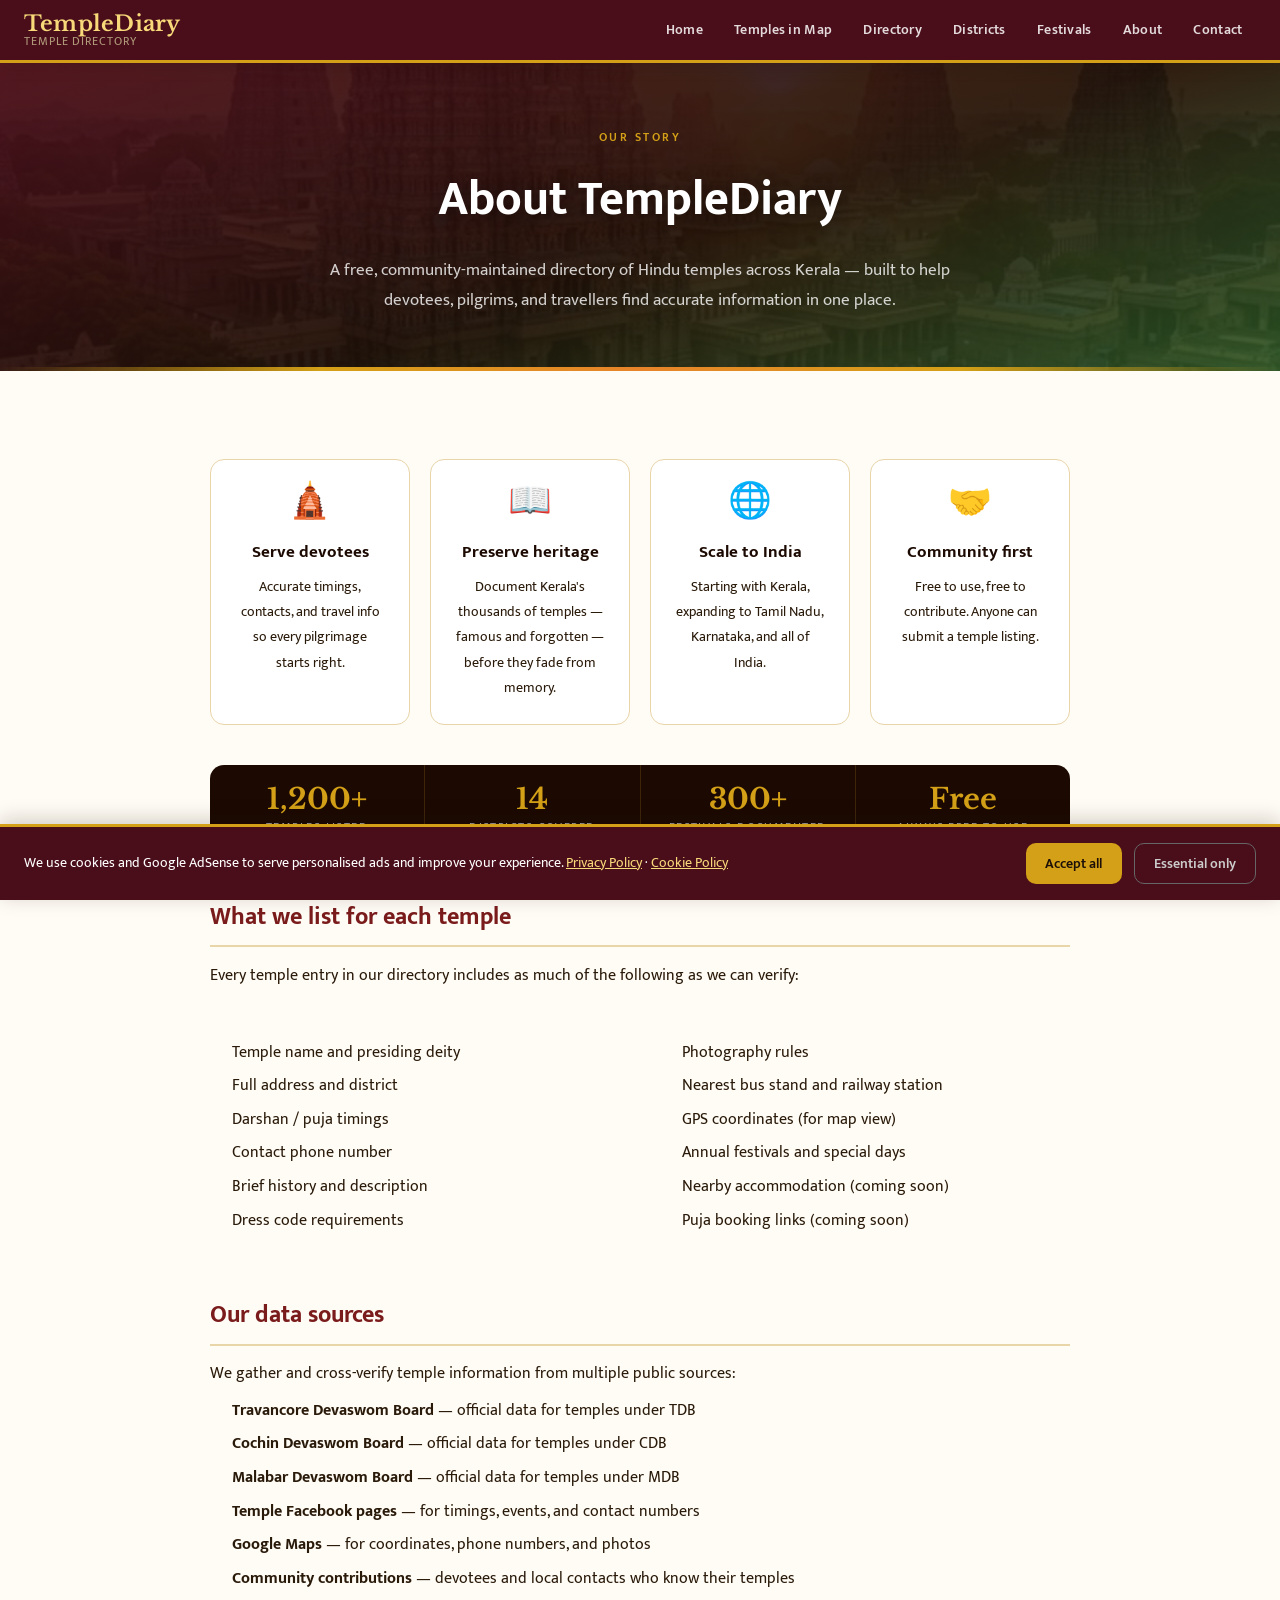
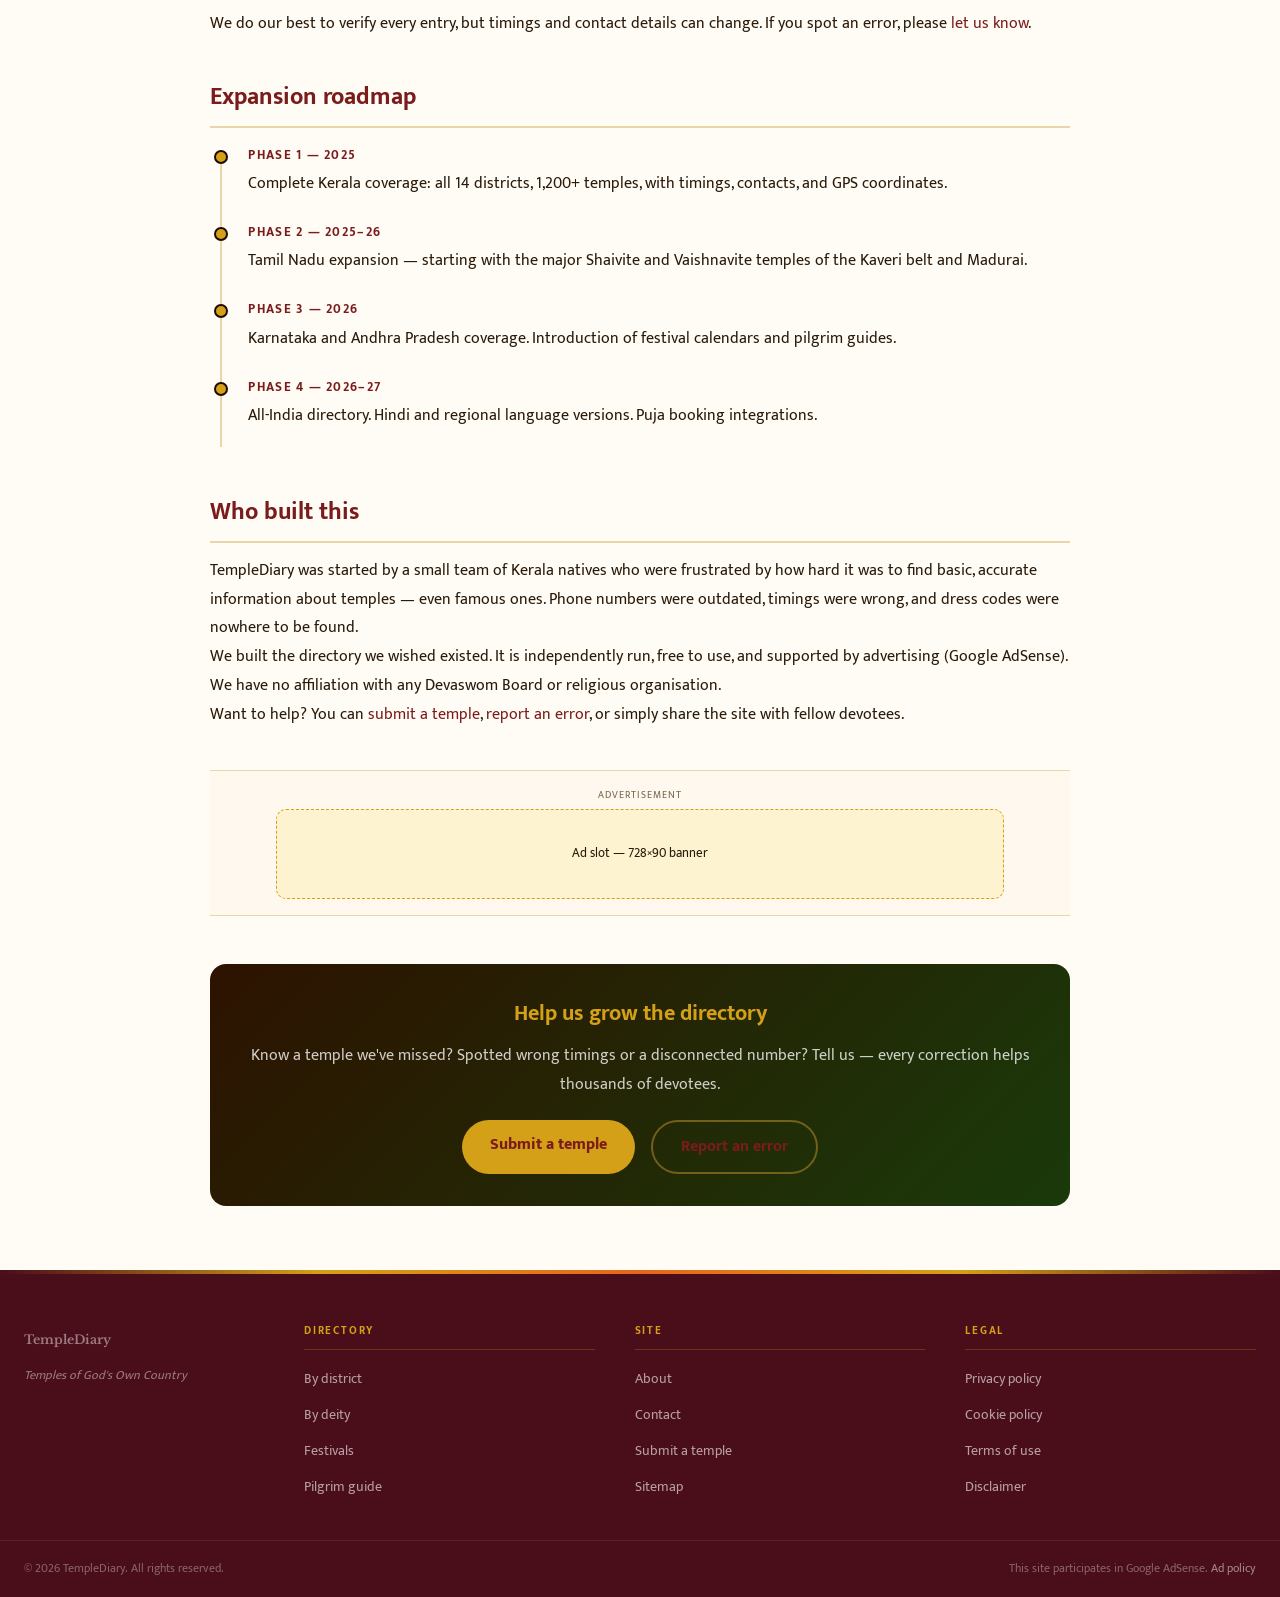
==== about.html @ cbe69636 "v6 added festivals page and ad" ====
<!DOCTYPE html>
<html lang="en">
<head>
  <meta charset="UTF-8" />
  <meta name="viewport" content="width=device-width, initial-scale=1.0" />
  <title>About TempleDiary — Kerala's Temple Directory</title>
  <meta name="description" content="Learn about TempleDiary — a free, community-built directory of Hindu temples across Kerala, India. Our mission, data sources, team and expansion plans." />
  <meta name="robots" content="index, follow" />
  <link rel="canonical" href="https://www.templediary.in/about.html" />

  <meta property="og:title" content="About TempleDiary" />
  <meta property="og:description" content="Free, community-built directory of Hindu temples across Kerala. Learn about our mission and data sources." />
  <meta property="og:url" content="https://www.templediary.in/about.html" />
  <meta property="og:type" content="website" />

  <link rel="icon" type="image/svg+xml" href="favicon.svg" />
  <link rel="stylesheet" href="style.css" />

  <style>
    /* ── About-page specific styles ── */
    .about-hero {
      background:
        linear-gradient(160deg, rgba(74,13,26,0.93) 0%, rgba(28,16,8,0.90) 55%, rgba(45,90,39,0.86) 100%),
        url('hero-bg.jpg') center / cover no-repeat;
      padding: 4rem 1.5rem 3.5rem;
      text-align: center;
      position: relative;
      overflow: hidden;
    }
    .about-hero::after {
      content: '';
      position: absolute; bottom: 0; left: 0; right: 0; height: 4px;
      background: linear-gradient(90deg, transparent, var(--gold, #C8932A), #e8832a, var(--gold, #C8932A), transparent);
    }
    .about-hero-inner { max-width: 680px; margin: 0 auto; position: relative; }
    .about-hero .hero-eyebrow { font-size: 0.78rem; letter-spacing: 0.2em; text-transform: uppercase; color: var(--gold, #C8932A); margin-bottom: 0.75rem; font-weight: 600; }
    .about-hero h1 { color: #fff; font-size: clamp(2rem, 4vw, 3rem); margin-bottom: 1rem; text-shadow: 0 2px 20px rgba(0,0,0,0.4); }
    .about-hero p { color: rgba(255,255,255,0.80); font-size: 1.05rem; line-height: 1.75; }

    .about-body { max-width: 900px; margin: 0 auto; padding: 3rem 1.25rem 4rem; }

    /* Mission strip */
    .mission-strip {
      display: grid;
      grid-template-columns: repeat(auto-fit, minmax(200px, 1fr));
      gap: 1.25rem;
      margin: 2.5rem 0;
    }
    .mission-card {
      background: #fff;
      border: 1px solid var(--border, rgba(100,60,20,0.18));
      border-radius: 14px;
      padding: 1.5rem;
      text-align: center;
    }
    .mission-card .mc-icon { font-size: 2.2rem; display: block; margin-bottom: 0.75rem; line-height: 1; }
    .mission-card h3 { font-size: 1rem; color: var(--deep, #1C0A02); margin-bottom: 0.4rem; }
    .mission-card p { font-size: 0.88rem; color: var(--text-muted, #6B5040); margin: 0; }

    /* Two-col layout */
    .about-cols { display: grid; grid-template-columns: 1fr 1fr; gap: 2.5rem; margin: 2.5rem 0; }
    @media (max-width: 640px) { .about-cols { grid-template-columns: 1fr; } .mission-strip { grid-template-columns: 1fr 1fr; } }

    /* Section heading style */
    .about-body h2 {
      font-size: 1.5rem;
      color: var(--maroon, #7B1C1C);
      margin: 2.5rem 0 0.9rem;
      padding-bottom: 0.5rem;
      border-bottom: 2px solid var(--border, rgba(100,60,20,0.15));
    }
    .about-body h3 { font-size: 1.05rem; margin: 1.25rem 0 0.4rem; }
    .about-body p, .about-body li { color: var(--text, #2A1A0A); line-height: 1.8; }
    .about-body ul { padding-left: 1.4rem; margin: 0.5rem 0 1rem; }
    .about-body ul li { margin-bottom: 0.3rem; }
    .about-body a { color: var(--maroon, #7B1C1C); }

    /* Stats bar */
    .about-stats {
      display: flex;
      flex-wrap: wrap;
      gap: 0;
      background: var(--deep, #1C0A02);
      border-radius: 14px;
      overflow: hidden;
      margin: 2rem 0;
    }
    .about-stat {
      flex: 1;
      min-width: 130px;
      padding: 1.25rem 1rem;
      text-align: center;
      border-right: 1px solid rgba(200,147,42,0.2);
    }
    .about-stat:last-child { border-right: none; }
    .about-stat strong { display: block; font-size: 1.8rem; color: var(--gold, #C8932A); font-family: var(--font-display, Georgia,serif); line-height: 1; }
    .about-stat span { font-size: 0.75rem; color: #aaa; text-transform: uppercase; letter-spacing: 0.12em; margin-top: 4px; display: block; }

    /* Timeline */
    .timeline { list-style: none; padding: 0; margin: 1rem 0 0; position: relative; }
    .timeline::before { content: ''; position: absolute; left: 10px; top: 6px; bottom: 6px; width: 2px; background: var(--border, rgba(100,60,20,0.18)); }
    .timeline li { padding: 0 0 1.4rem 2.4rem; position: relative; }
    .timeline li::before { content: ''; position: absolute; left: 4px; top: 6px; width: 14px; height: 14px; border-radius: 50%; background: var(--gold, #C8932A); border: 2px solid var(--deep, #1C0A02); }
    .timeline-year { font-weight: 700; font-size: 0.8rem; color: var(--maroon, #7B1C1C); text-transform: uppercase; letter-spacing: 0.1em; display: block; margin-bottom: 3px; }

    /* CTA box */
    .about-cta {
      background: linear-gradient(135deg, #2d1200 0%, #1a3a0a 100%);
      border-radius: 16px;
      padding: 2rem 2.5rem;
      text-align: center;
      margin: 3rem 0 0;
    }
    .about-cta h2 { color: var(--gold, #C8932A); border: none; margin: 0 0 0.6rem; padding: 0; font-size: 1.4rem; }
    .about-cta p { color: rgba(255,255,255,0.78); margin-bottom: 1.25rem; }
    .about-cta-btns { display: flex; gap: 1rem; justify-content: center; flex-wrap: wrap; }
    .btn-primary {
      display: inline-block; padding: 12px 28px; background: var(--gold, #C8932A);
      color: #1C0A02; border-radius: 999px; font-weight: 800; text-decoration: none;
      transition: background 0.18s, transform 0.18s;
    }
    .btn-primary:hover { background: #E8B84B; color: #1C0A02; transform: translateY(-2px); }
    .btn-outline {
      display: inline-block; padding: 12px 28px; border: 2px solid rgba(200,147,42,0.5);
      color: var(--gold, #C8932A); border-radius: 999px; font-weight: 700; text-decoration: none;
      transition: border-color 0.18s, color 0.18s;
    }
    .btn-outline:hover { border-color: var(--gold, #C8932A); color: #E8B84B; }
  </style>
</head>
<body>

  <!-- ═══ COOKIE CONSENT ═══ -->
  <div id="cookie-banner" role="dialog" aria-label="Cookie consent" aria-live="polite">
    <p>We use cookies and Google AdSense to serve personalised ads and improve your experience.
      <a href="privacy.html">Privacy Policy</a> · <a href="privacy.html#cookies">Cookie Policy</a>
    </p>
    <div class="cookie-actions">
      <button onclick="acceptCookies()" class="btn-accept">Accept all</button>
      <button onclick="declineCookies()" class="btn-decline">Essential only</button>
    </div>
  </div>

  <!-- ═══ HEADER ═══ -->
  <header>
    <nav class="nav-inner" aria-label="Main navigation">
      <a href="index.html" class="logo" aria-label="TempleDiary home">
        <span class="logo-main">TempleDiary</span>
        <span class="logo-sub">Temple Directory</span>
      </a>
      <button class="nav-toggle" id="nav-toggle" aria-controls="nav-menu" aria-expanded="false" aria-label="Open menu">
        <span></span><span></span><span></span>
      </button>
      <ul class="nav-links" id="nav-menu" role="list">
        <li><a href="index.html">Home</a></li>
        <li><a href="map.html">Temples in Map</a></li>
        <li><a href="/#directory">Directory</a></li>
        <li><a href="districts.html">Districts</a></li>
        <li><a href="festivals.html">Festivals</a></li>
        <li><a href="about.html" aria-current="page">About</a></li>
        <li><a href="contact.html">Contact</a></li>
      </ul>
    </nav>
  </header>

  <!-- ═══ HERO ═══ -->
  <section class="about-hero" aria-labelledby="about-heading">
    <div class="about-hero-inner">
      <p class="hero-eyebrow">Our Story</p>
      <h1 id="about-heading">About TempleDiary</h1>
      <p>A free, community-maintained directory of Hindu temples across Kerala — built to help devotees, pilgrims, and travellers find accurate information in one place.</p>
    </div>
  </section>

  <!-- ═══ MAIN CONTENT ═══ -->
  <main class="about-body">

    <!-- Mission cards -->
    <div class="mission-strip" aria-label="Our core values">
      <div class="mission-card">
        <span class="mc-icon" aria-hidden="true">🛕</span>
        <h3>Serve devotees</h3>
        <p>Accurate timings, contacts, and travel info so every pilgrimage starts right.</p>
      </div>
      <div class="mission-card">
        <span class="mc-icon" aria-hidden="true">📖</span>
        <h3>Preserve heritage</h3>
        <p>Document Kerala's thousands of temples — famous and forgotten — before they fade from memory.</p>
      </div>
      <div class="mission-card">
        <span class="mc-icon" aria-hidden="true">🌐</span>
        <h3>Scale to India</h3>
        <p>Starting with Kerala, expanding to Tamil Nadu, Karnataka, and all of India.</p>
      </div>
      <div class="mission-card">
        <span class="mc-icon" aria-hidden="true">🤝</span>
        <h3>Community first</h3>
        <p>Free to use, free to contribute. Anyone can submit a temple listing.</p>
      </div>
    </div>

    <!-- Stats -->
    <div class="about-stats" aria-label="Directory statistics">
      <div class="about-stat"><strong>1,200+</strong><span>Temples listed</span></div>
      <div class="about-stat"><strong>14</strong><span>Districts covered</span></div>
      <div class="about-stat"><strong>300+</strong><span>Festivals documented</span></div>
      <div class="about-stat"><strong>Free</strong><span>Always free to use</span></div>
    </div>

    <!-- What we list -->
    <h2>What we list for each temple</h2>
    <p>Every temple entry in our directory includes as much of the following as we can verify:</p>
    <div class="about-cols">
      <ul>
        <li>Temple name and presiding deity</li>
        <li>Full address and district</li>
        <li>Darshan / puja timings</li>
        <li>Contact phone number</li>
        <li>Brief history and description</li>
        <li>Dress code requirements</li>
      </ul>
      <ul>
        <li>Photography rules</li>
        <li>Nearest bus stand and railway station</li>
        <li>GPS coordinates (for map view)</li>
        <li>Annual festivals and special days</li>
        <li>Nearby accommodation (coming soon)</li>
        <li>Puja booking links (coming soon)</li>
      </ul>
    </div>

    <!-- Data sources -->
    <h2>Our data sources</h2>
    <p>We gather and cross-verify temple information from multiple public sources:</p>
    <ul>
      <li><strong>Travancore Devaswom Board</strong> — official data for temples under TDB</li>
      <li><strong>Cochin Devaswom Board</strong> — official data for temples under CDB</li>
      <li><strong>Malabar Devaswom Board</strong> — official data for temples under MDB</li>
      <li><strong>Temple Facebook pages</strong> — for timings, events, and contact numbers</li>
      <li><strong>Google Maps</strong> — for coordinates, phone numbers, and photos</li>
      <li><strong>Community contributions</strong> — devotees and local contacts who know their temples</li>
    </ul>
    <p>We do our best to verify every entry, but timings and contact details can change. If you spot an error, please <a href="contact.html">let us know</a>.</p>

    <!-- Expansion roadmap -->
    <h2>Expansion roadmap</h2>
    <ol class="timeline">
      <li>
        <span class="timeline-year">Phase 1 — 2025</span>
        Complete Kerala coverage: all 14 districts, 1,200+ temples, with timings, contacts, and GPS coordinates.
      </li>
      <li>
        <span class="timeline-year">Phase 2 — 2025–26</span>
        Tamil Nadu expansion — starting with the major Shaivite and Vaishnavite temples of the Kaveri belt and Madurai.
      </li>
      <li>
        <span class="timeline-year">Phase 3 — 2026</span>
        Karnataka and Andhra Pradesh coverage. Introduction of festival calendars and pilgrim guides.
      </li>
      <li>
        <span class="timeline-year">Phase 4 — 2026–27</span>
        All-India directory. Hindi and regional language versions. Puja booking integrations.
      </li>
    </ol>

    <!-- Who we are -->
    <h2>Who built this</h2>
    <p>TempleDiary was started by a small team of Kerala natives who were frustrated by how hard it was to find basic, accurate information about temples — even famous ones. Phone numbers were outdated, timings were wrong, and dress codes were nowhere to be found.</p>
    <p>We built the directory we wished existed. It is independently run, free to use, and supported by advertising (Google AdSense). We have no affiliation with any Devaswom Board or religious organisation.</p>
    <p>Want to help? You can <a href="submit.html">submit a temple</a>, <a href="contact.html">report an error</a>, or simply share the site with fellow devotees.</p>

    <!-- Ad slot -->
    <div class="ad-container ad-mid" aria-label="Advertisement" style="margin: 2.5rem 0;">
      <span class="ad-label">Advertisement</span>
      <div class="ad-placeholder"><p>Ad slot — 728×90 banner</p></div>
    </div>

    <!-- CTA -->
    <div class="about-cta">
      <h2>Help us grow the directory</h2>
      <p>Know a temple we've missed? Spotted wrong timings or a disconnected number? Tell us — every correction helps thousands of devotees.</p>
      <div class="about-cta-btns">
        <a href="submit.html" class="btn-primary">Submit a temple</a>
        <a href="contact.html" class="btn-outline">Report an error</a>
      </div>
    </div>

  </main>

  <!-- ═══ FOOTER ═══ -->
  <footer>
    <div class="container footer-inner">
      <div class="footer-brand">
        <p class="footer-logo">TempleDiary</p>
        <p class="footer-tagline">Temples of God's Own Country</p>
      </div>
      <nav class="footer-links" aria-label="Footer navigation">
        <div class="footer-col">
          <h3>Directory</h3>
          <ul role="list">
            <li><a href="districts.html">By district</a></li>
            <li><a href="deities.html">By deity</a></li>
            <li><a href="festivals.html">Festivals</a></li>
            <li><a href="pilgrim-guide.html">Pilgrim guide</a></li>
          </ul>
        </div>
        <div class="footer-col">
          <h3>Site</h3>
          <ul role="list">
            <li><a href="about.html">About</a></li>
            <li><a href="contact.html">Contact</a></li>
            <li><a href="submit.html">Submit a temple</a></li>
            <li><a href="sitemap.xml">Sitemap</a></li>
          </ul>
        </div>
        <div class="footer-col">
          <h3>Legal</h3>
          <ul role="list">
            <li><a href="privacy.html">Privacy policy</a></li>
            <li><a href="privacy.html#cookies">Cookie policy</a></li>
            <li><a href="terms.html">Terms of use</a></li>
            <li><a href="disclaimer.html">Disclaimer</a></li>
          </ul>
        </div>
      </nav>
    </div>
    <div class="footer-bottom">
      <p>&copy; <span id="year"></span> TempleDiary. All rights reserved.</p>
      <p>This site participates in Google AdSense. <a href="privacy.html#ads">Ad policy</a></p>
    </div>
  </footer>

  <script>
    // Footer year
    document.getElementById('year').textContent = new Date().getFullYear();

    // Mobile nav
    const toggle = document.getElementById('nav-toggle');
    const menu   = document.getElementById('nav-menu');
    if (toggle && menu) {
      toggle.addEventListener('click', () => {
        const expanded = toggle.getAttribute('aria-expanded') === 'true';
        toggle.setAttribute('aria-expanded', String(!expanded));
        menu.classList.toggle('open', !expanded);
      });
    }

    // Cookie banner
    const banner = document.getElementById('cookie-banner');
    if (localStorage.getItem('kd_cookie_choice') && banner) banner.classList.add('hidden');
    window.acceptCookies  = () => { localStorage.setItem('kd_cookie_choice','accepted'); if(banner) banner.classList.add('hidden'); };
    window.declineCookies = () => { localStorage.setItem('kd_cookie_choice','essential'); if(banner) banner.classList.add('hidden'); };
  </script>
</body>
</html>
---- style.css ----
/* ═══════════════════════════════════════════════════
   BharatDevasthanam — style.css
   Aesthetic: Sacred Kerala — warm saffron & lamp gold,
   deep garnet, lush green. Traditional with modern clarity.
═══════════════════════════════════════════════════ */

@import url('https://fonts.googleapis.com/css2?family=Libre+Baskerville:ital,wght@0,400;0,700;1,400&family=Mukta:wght@300;400;600;700&family=Noto+Serif+Malayalam:wght@400;600;700&display=swap');

/* ── CSS Variables ── */
:root {
  --saffron:      #E8651A;
  --saffron-deep: #C04E0A;
  --gold:         #D4A017;
  --gold-light:   #F7D97A;
  --gold-pale:    #FDF3D0;
  --garnet:       #7B1C2E;
  --garnet-deep:  #4A0D1A;
  --cream:        #FEF8EE;
  --ivory:        #FFFCF5;
  --ink:          #1C1008;
  --ink-soft:     #3D2B14;
  --stone:        #7A6850;
  --stone-light:  #B09A7A;
  --green:        #2D5A27;
  --green-soft:   #4A7C42;
  --border:       #E8D5A8;
  --border-soft:  #F0E4C0;
  --shadow:       rgba(28,16,8,0.12);
  --shadow-md:    rgba(28,16,8,0.20);

  --font-display: 'Libre Baskerville', Georgia, serif;
  --font-body:    'Mukta', 'Segoe UI', sans-serif;
  --font-mal:     'Noto Serif Malayalam', serif;

  --radius:     10px;
  --radius-lg:  18px;
  --transition: 0.25s ease;
  --max-w:      1280px;
}

/* ── Reset ── */
*, *::before, *::after { box-sizing: border-box; margin: 0; padding: 0; }
html { scroll-behavior: smooth; font-size: 16px; }
body {
  font-family: var(--font-body);
  background: var(--ivory);
  color: var(--ink);
  line-height: 1.65;
  overflow-x: hidden;
}
img { display: block; max-width: 100%; }
a { color: var(--saffron); text-decoration: none; transition: color var(--transition); }
a:hover { color: var(--saffron-deep); }
button { cursor: pointer; font-family: var(--font-body); }
ul { list-style: none; }

/* ── Utility ── */
.sr-only {
  position: absolute; width: 1px; height: 1px;
  padding: 0; margin: -1px; overflow: hidden;
  clip: rect(0,0,0,0); white-space: nowrap; border: 0;
}
.container { width: 100%; max-width: var(--max-w); margin: 0 auto; padding: 0 1.5rem; }

/* ══════════════════════════
   COOKIE BANNER
══════════════════════════ */
#cookie-banner {
  position: fixed; bottom: 0; left: 0; right: 0; z-index: 9999;
  background: var(--garnet-deep);
  color: #fff;
  padding: 1rem 1.5rem;
  display: flex; align-items: center; gap: 1.5rem;
  flex-wrap: wrap;
  border-top: 3px solid var(--gold);
  box-shadow: 0 -4px 20px var(--shadow-md);
  transform: translateY(0);
  transition: transform 0.4s ease;
}
#cookie-banner.hidden { transform: translateY(110%); pointer-events: none; }
#cookie-banner p { flex: 1; font-size: 0.9rem; line-height: 1.5; min-width: 200px; }
#cookie-banner a { color: var(--gold-light); text-decoration: underline; }
.cookie-actions { display: flex; gap: 0.75rem; flex-shrink: 0; }
.btn-accept, .btn-decline {
  padding: 0.5rem 1.2rem;
  border: none; border-radius: var(--radius);
  font-size: 0.875rem; font-weight: 600;
  transition: all var(--transition);
}
.btn-accept { background: var(--gold); color: var(--ink); }
.btn-accept:hover { background: var(--gold-light); }
.btn-decline { background: transparent; color: #ccc; border: 1px solid #666; }
.btn-decline:hover { color: #fff; border-color: #999; }

/* ══════════════════════════
   HEADER / NAV
══════════════════════════ */
header {
  position: sticky; top: 0; z-index: 1000;
  background: var(--garnet-deep);
  border-bottom: 3px solid var(--gold);
  box-shadow: 0 2px 16px var(--shadow-md);
}
.nav-inner {
  display: flex; align-items: center; justify-content: space-between;
  max-width: var(--max-w); margin: 0 auto;
  padding: 0.75rem 1.5rem;
  gap: 1rem;
}
.logo { display: flex; flex-direction: column; line-height: 1.1; }
.logo-main {
  font-family: var(--font-display);
  font-size: 1.35rem; font-weight: 700;
  color: var(--gold-light);
  letter-spacing: 0.01em;
}
.logo-sub { font-size: 0.72rem; color: var(--stone-light); letter-spacing: 0.08em; text-transform: uppercase; }

.nav-links {
  display: flex; align-items: center; gap: 0.25rem;
  flex-wrap: wrap;
}
.nav-links a {
  color: rgba(255,255,255,0.85);
  font-size: 0.9rem; font-weight: 600;
  padding: 0.45rem 0.85rem;
  border-radius: 6px;
  transition: all var(--transition);
  letter-spacing: 0.02em;
}
.nav-links a:hover { background: rgba(212,160,23,0.18); color: var(--gold-light); }
.nav-links a.active { color: var(--gold-light); }

.nav-toggle {
  display: none;
  flex-direction: column; gap: 5px;
  background: none; border: none;
  padding: 6px;
}
.nav-toggle span {
  display: block; width: 26px; height: 2px;
  background: var(--gold-light);
  border-radius: 2px; transition: all 0.3s;
}

/* ══════════════════════════
   AD CONTAINERS
══════════════════════════ */
.ad-container {
  text-align: center;
  background: var(--cream);
  border-top: 1px solid var(--border);
  border-bottom: 1px solid var(--border);
  padding: 0.5rem;
}
.ad-label {
  display: block; font-size: 0.65rem; color: var(--stone);
  text-transform: uppercase; letter-spacing: 0.1em;
  margin-bottom: 0.3rem;
}
.ad-placeholder {
  background: var(--gold-pale);
  border: 1px dashed var(--gold);
  border-radius: var(--radius);
  display: flex; align-items: center; justify-content: center;
  color: var(--stone); font-size: 0.8rem;
  min-height: 90px; margin: 0 auto;
}
.ad-top .ad-placeholder { max-width: 728px; height: 90px; }
.ad-mid .ad-placeholder { max-width: 728px; height: 90px; margin: 0 auto; }
.ad-sidebar { margin-top: 2rem; }
.ad-sidebar .ad-placeholder { max-width: 300px; height: 250px; margin: 0 auto; }
.ad-mid { padding: 1rem 1.5rem; }

/* ══════════════════════════
   HERO
══════════════════════════ */
.hero {
  background:
    linear-gradient(160deg, rgba(74,13,26,0.92) 0%, rgba(28,16,8,0.88) 55%, rgba(45,90,39,0.85) 100%),
    url("data:image/svg+xml,%3Csvg xmlns='http://www.w3.org/2000/svg' width='60' height='60'%3E%3Ccircle cx='30' cy='30' r='1.5' fill='%23D4A017' opacity='0.18'/%3E%3C/svg%3E");
  background-size: cover, 60px 60px;
  color: #fff;
  padding: 5rem 1.5rem 4rem;
  text-align: center;
  position: relative;
  overflow: hidden;
}
.hero::before {
  content: '';
  position: absolute; inset: 0;
  background: radial-gradient(ellipse 80% 60% at 50% 30%, rgba(212,160,23,0.12), transparent);
  pointer-events: none;
}
/* decorative border top */
.hero::after {
  content: '';
  position: absolute; bottom: 0; left: 0; right: 0;
  height: 4px;
  background: linear-gradient(90deg, transparent, var(--gold), var(--saffron), var(--gold), transparent);
}

.hero-inner { position: relative; max-width: 760px; margin: 0 auto; }

.hero-eyebrow {
  font-size: 0.78rem; letter-spacing: 0.2em;
  text-transform: uppercase; color: var(--gold-light);
  margin-bottom: 0.75rem;
  font-weight: 600;
}
.hero h1 {
  font-family: var(--font-display);
  font-size: clamp(2.2rem, 5vw, 3.6rem);
  font-weight: 700;
  line-height: 1.15;
  color: #fff;
  margin-bottom: 1rem;
  text-shadow: 0 2px 20px rgba(0,0,0,0.4);
}
.hero-sub {
  font-size: clamp(1rem, 2vw, 1.2rem);
  color: rgba(255,255,255,0.82);
  max-width: 560px; margin: 0 auto 2.5rem;
  line-height: 1.7;
}

/* Search Form */
.search-form {
  display: flex; gap: 0; max-width: 580px; margin: 0 auto 2.5rem;
  box-shadow: 0 4px 30px rgba(0,0,0,0.3);
  border-radius: var(--radius-lg);
  overflow: hidden;
}
.search-form input {
  flex: 1; padding: 1rem 1.25rem;
  border: none; font-size: 1rem;
  font-family: var(--font-body);
  background: rgba(255,252,245,0.96);
  color: var(--ink);
  outline: none;
  min-width: 0;
}
.search-form input::placeholder { color: var(--stone); }
.search-form button {
  padding: 1rem 1.75rem;
  background: var(--saffron);
  color: #fff;
  border: none;
  font-size: 1rem; font-weight: 700;
  letter-spacing: 0.03em;
  transition: background var(--transition);
  white-space: nowrap;
}
.search-form button:hover { background: var(--saffron-deep); }

/* Hero Stats */
.hero-stats {
  display: flex; justify-content: center; gap: 2.5rem;
  flex-wrap: wrap;
}
.stat { display: flex; flex-direction: column; align-items: center; }
.stat strong {
  font-family: var(--font-display);
  font-size: 1.8rem; color: var(--gold-light);
  line-height: 1;
}
.stat span { font-size: 0.78rem; color: rgba(255,255,255,0.65); text-transform: uppercase; letter-spacing: 0.1em; margin-top: 0.2rem; }
/*Maps*/

/* ═════════ TEMPLE MAP SECTION ═════════ */

/* ═════════ MAP SECTION — hero background ═════════ */

.map-section {
  position: relative;
  padding: 4rem 0;
  overflow: hidden;
  border-top: 1px solid var(--border);
  border-bottom: 1px solid var(--border);
  /* minimum height so the bg image has room to breathe */
  min-height: 320px;
  display: flex;
  align-items: center;
}

/* Background image layer
   Replace hero-bg.jpg with your own temple photo.
   A free option: https://unsplash.com/s/photos/kerala-temple
   Download, rename hero-bg.jpg, place in same folder as index.html */
.map-section-bg {
  position: absolute;
  inset: 0;
  background:
    /* dark gradient over photo so text stays readable */
    linear-gradient(
      120deg,
      rgba(28,10,2,0.82) 0%,
      rgba(28,10,2,0.65) 50%,
      rgba(45,90,39,0.60) 100%
    ),
    url('hero-bg.jpg') center center / cover no-repeat;
  z-index: 0;
}

/* Fallback colour when hero-bg.jpg is missing */
.map-section-bg::after {
  content: '';
  position: absolute;
  inset: 0;
  background: linear-gradient(135deg, #2d1200 0%, #1a3a0a 100%);
  z-index: -1;
}

/* Gold shimmer bar at bottom edge */
.map-section::after {
  content: '';
  position: absolute;
  bottom: 0; left: 0; right: 0;
  height: 3px;
  background: linear-gradient(90deg, transparent, var(--gold), var(--saffron,#e8832a), var(--gold), transparent);
  z-index: 2;
}

.map-section-inner {
  position: relative;
  z-index: 2;
  display: flex;
  align-items: center;
  justify-content: space-between;
  gap: 2rem;
  flex-wrap: wrap;
  width: 100%;
}

.map-section-text { flex: 1; min-width: 260px; }

/* Override section-label colour for dark bg */
.map-section .section-label {
  color: var(--gold, #C8932A);
  opacity: 1;
}

.map-section h2 {
  margin-top: 0.4rem;
  margin-bottom: 0.8rem;
  color: #fff;
  font-size: clamp(1.6rem, 3vw, 2.4rem);
  text-shadow: 0 2px 12px rgba(0,0,0,0.4);
}

.map-text {
  color: rgba(255,255,255,0.82);
  max-width: 560px;
  font-size: 1rem;
  line-height: 1.8;
  margin: 0 0 1.25rem;
}

/* Feature bullet list */
.map-features {
  list-style: none;
  padding: 0;
  margin: 0 0 0.5rem;
  display: flex;
  flex-direction: column;
  gap: 0.45rem;
}
.map-features li {
  display: flex;
  align-items: center;
  gap: 8px;
  color: rgba(255,255,255,0.75);
  font-size: 0.9rem;
}
.map-features li svg { color: var(--gold, #C8932A); flex-shrink: 0; }

/* Button */
.map-btn {
  display: inline-flex;
  align-items: center;
  gap: 10px;
  flex-shrink: 0;
  background: var(--gold, #C8932A);
  color: #1C0A02;
  text-decoration: none;
  padding: 16px 32px;
  border-radius: 999px;
  font-weight: 800;
  font-size: 1rem;
  letter-spacing: 0.02em;
  white-space: nowrap;
  box-shadow: 0 6px 20px rgba(0,0,0,0.35), 0 0 0 2px rgba(200,147,42,0.4);
  transition: transform 0.18s ease, box-shadow 0.18s ease, background 0.18s ease;
}
.map-btn:hover {
  color: #1C0A02;
  background: #E8B84B;
  transform: translateY(-3px);
  box-shadow: 0 12px 28px rgba(0,0,0,0.45), 0 0 0 3px rgba(200,147,42,0.5);
}
.map-btn svg { flex-shrink: 0; }

/* Mobile */
@media (max-width: 760px) {
  .map-section { padding: 2.5rem 0; }
  .map-section-inner { flex-direction: column; align-items: flex-start; }
  .map-btn { width: 100%; justify-content: center; }
}



/* ══════════════════════════
   DISTRICTS BAR
══════════════════════════ */
.districts-bar {
  background: var(--cream);
  padding: 1.5rem 0;
  border-bottom: 1px solid var(--border);
}
.districts-bar .section-label {
  font-family: var(--font-display);
  font-size: 0.85rem; font-weight: 700;
  color: var(--garnet);
  text-transform: uppercase; letter-spacing: 0.12em;
  margin-bottom: 1rem;
}
.district-chips,
.chip-list {
  display: flex;
  flex-wrap: wrap;
  flex-direction: row;   /* ← force horizontal, overrides any list default */
  gap: 0.5rem;
  list-style: none;
  padding: 0;
  margin: 0;
}
.chip {
  display: inline-block;
  padding: 0.4rem 1rem;
  background: #fff;
  border: 1.5px solid var(--border);
  border-radius: 100px;
  font-size: 0.82rem; font-weight: 600;
  color: var(--ink-soft);
  transition: all var(--transition);
  white-space: nowrap;
}
.chip:hover, .chip.active {
  background: var(--garnet);
  border-color: var(--garnet);
  color: #fff;
  transform: translateY(-1px);
  box-shadow: 0 3px 10px rgba(123,28,46,0.3);
}

/* ══════════════════════════
   MAIN LAYOUT — 2 columns
══════════════════════════ */
.main-layout {
  display: grid;
  grid-template-columns: 260px 1fr;
  gap: 2.5rem;
  padding-top: 2.5rem;
  padding-bottom: 4rem;
  align-items: start;
}

/* ── FILTERS SIDEBAR ── */
.filters {
  background: #fff;
  border: 1.5px solid var(--border);
  border-radius: var(--radius-lg);
  padding: 1.5rem;
  position: sticky; top: 80px;
}
.filter-heading {
  font-family: var(--font-display);
  font-size: 1rem; font-weight: 700;
  color: var(--garnet);
  margin-bottom: 1.25rem;
  padding-bottom: 0.75rem;
  border-bottom: 2px solid var(--border-soft);
  text-transform: uppercase; letter-spacing: 0.08em;
}
.filter-group { margin-bottom: 1.25rem; }
.filter-group label {
  display: block; font-size: 0.78rem; font-weight: 700;
  color: var(--stone); text-transform: uppercase; letter-spacing: 0.1em;
  margin-bottom: 0.4rem;
}
.filter-group select,
.filter-group input {
  width: 100%; padding: 0.6rem 0.85rem;
  border: 1.5px solid var(--border);
  border-radius: var(--radius);
  font-size: 0.9rem; font-family: var(--font-body);
  color: var(--ink);
  background: var(--ivory);
  outline: none;
  transition: border-color var(--transition);
  appearance: none;
  background-image: url("data:image/svg+xml,%3Csvg xmlns='http://www.w3.org/2000/svg' width='12' height='8'%3E%3Cpath d='M1 1l5 5 5-5' stroke='%237A6850' stroke-width='1.5' fill='none' stroke-linecap='round'/%3E%3C/svg%3E");
  background-repeat: no-repeat;
  background-position: right 0.75rem center;
  background-size: 12px;
}
.filter-group input { background-image: none; }
.filter-group select:focus,
.filter-group input:focus { border-color: var(--saffron); }

#clear-filters {
  width: 100%;
  padding: 0.6rem; border: 1.5px solid var(--border);
  border-radius: var(--radius);
  background: transparent; color: var(--stone);
  font-size: 0.85rem; font-weight: 600;
  transition: all var(--transition);
}
#clear-filters:hover { background: var(--cream); color: var(--garnet); border-color: var(--garnet); }

/* ── RESULTS HEADER ── */
.results-header {
  display: flex; align-items: center; justify-content: space-between;
  flex-wrap: wrap; gap: 1rem;
  margin-bottom: 1.5rem;
}
#results-heading {
  font-family: var(--font-display);
  font-size: 1.15rem; color: var(--ink);
}
#results-count { color: var(--saffron); }
.sort-row { display: flex; align-items: center; gap: 0.5rem; }
.sort-row label { font-size: 0.82rem; color: var(--stone); font-weight: 600; }
.sort-row select {
  padding: 0.45rem 2rem 0.45rem 0.75rem;
  border: 1.5px solid var(--border);
  border-radius: var(--radius);
  font-size: 0.85rem; font-family: var(--font-body); color: var(--ink);
  background: var(--ivory);
  outline: none;
  appearance: none;
  background-image: url("data:image/svg+xml,%3Csvg xmlns='http://www.w3.org/2000/svg' width='12' height='8'%3E%3Cpath d='M1 1l5 5 5-5' stroke='%237A6850' stroke-width='1.5' fill='none' stroke-linecap='round'/%3E%3C/svg%3E");
  background-repeat: no-repeat;
  background-position: right 0.6rem center;
  background-size: 12px;
  cursor: pointer;
}

/* ══════════════════════════
   TEMPLE GRID & CARDS
══════════════════════════ */
.temple-grid {
  display: grid;
  grid-template-columns: repeat(auto-fill, minmax(280px, 1fr));
  gap: 1.25rem;
}

.temple-card {
  background: #fff;
  border: 1.5px solid var(--border-soft);
  border-radius: var(--radius-lg);
  padding: 1.5rem;
  transition: all var(--transition);
  position: relative;
  overflow: hidden;
  cursor: default;
  animation: fadeUp 0.4s ease both;
}
.temple-card::before {
  content: '';
  position: absolute; top: 0; left: 0; right: 0;
  height: 4px;
  background: linear-gradient(90deg, var(--saffron), var(--gold));
  transform: scaleX(0); transform-origin: left;
  transition: transform var(--transition);
}
.temple-card:hover {
  transform: translateY(-3px);
  box-shadow: 0 8px 32px var(--shadow-md);
  border-color: var(--gold);
}
.temple-card:hover::before { transform: scaleX(1); }

/* Famous badge */
.badge-famous {
  position: absolute; top: 1rem; right: 1rem;
  background: var(--garnet);
  color: #fff;
  font-size: 0.62rem; font-weight: 700;
  padding: 0.25rem 0.6rem;
  border-radius: 100px; letter-spacing: 0.08em;
  text-transform: uppercase;
}

.card-deity {
  font-size: 0.72rem; font-weight: 700; color: var(--saffron);
  text-transform: uppercase; letter-spacing: 0.12em;
  margin-bottom: 0.4rem;
}
.card-name {
  font-family: var(--font-display);
  font-size: 1.05rem; font-weight: 700;
  color: var(--garnet-deep);
  line-height: 1.3;
  margin-bottom: 0.75rem;
  padding-right: 3rem; /* room for badge */
}
.card-desc {
  font-size: 0.875rem; color: var(--ink-soft);
  line-height: 1.6;
  display: -webkit-box; -webkit-line-clamp: 3; -webkit-box-orient: vertical;
  overflow: hidden;
  margin-bottom: 1rem;
}
.card-meta {
  display: flex; flex-direction: column; gap: 0.35rem;
  padding-top: 0.85rem;
  border-top: 1px solid var(--border-soft);
}
.card-meta-row {
  display: flex; align-items: flex-start; gap: 0.5rem;
  font-size: 0.8rem; color: var(--stone);
}
.card-meta-row svg { flex-shrink: 0; margin-top: 1px; color: var(--saffron); }
.card-meta-row span { line-height: 1.4; }

/* No results */
.no-results {
  text-align: center;
  padding: 4rem 2rem; color: var(--stone);
  grid-column: 1/-1;
}
.no-results svg { margin: 0 auto 1rem; opacity: 0.4; }
.no-results p { font-size: 1rem; }

/* ══════════════════════════
   PAGINATION
══════════════════════════ */
.pagination {
  display: flex; justify-content: center; align-items: center;
  gap: 0.4rem; margin-top: 2.5rem; flex-wrap: wrap;
}
.pagination button {
  padding: 0.55rem 0.9rem;
  border: 1.5px solid var(--border);
  border-radius: var(--radius);
  background: #fff; color: var(--ink-soft);
  font-size: 0.9rem; font-weight: 600;
  transition: all var(--transition);
  min-width: 40px;
}
.pagination button:hover { border-color: var(--saffron); color: var(--saffron); }
.pagination button.active {
  background: var(--saffron); border-color: var(--saffron);
  color: #fff;
  box-shadow: 0 2px 8px rgba(232,101,26,0.3);
}
.pagination button:disabled { opacity: 0.4; cursor: not-allowed; }

/* ══════════════════════════
   INFO SECTION
══════════════════════════ */
.info-section {
  background: var(--cream);
  border-top: 3px solid var(--border);
  padding: 4rem 0;
}
.info-inner {
  display: grid;
  grid-template-columns: 1fr 1fr;
  gap: 3rem;
  align-items: start;
}
.info-text h2 {
  font-family: var(--font-display);
  font-size: 1.9rem; color: var(--garnet-deep);
  margin-bottom: 1.25rem;
  line-height: 1.2;
}
.info-text p {
  color: var(--ink-soft); font-size: 0.95rem;
  line-height: 1.75; margin-bottom: 0.9rem;
}
.info-cards { display: flex; flex-direction: column; gap: 1rem; }
.info-card {
  background: #fff;
  border: 1.5px solid var(--border);
  border-left: 4px solid var(--saffron);
  border-radius: var(--radius);
  padding: 1.25rem 1.5rem;
}
.info-card strong {
  display: block; font-family: var(--font-display);
  font-size: 1rem; color: var(--garnet);
  margin-bottom: 0.4rem;
}
.info-card p { font-size: 0.875rem; color: var(--stone); line-height: 1.6; }

/* ══════════════════════════
   FOOTER
══════════════════════════ */
footer {
  background: var(--garnet-deep);
  color: rgba(255,255,255,0.75);
  padding-top: 0;
  margin-top: 0;
}

/* Gold decorative top border */
footer::before {
  content: '';
  display: block;
  height: 4px;
  background: linear-gradient(90deg, transparent, var(--gold), var(--saffron), var(--gold), transparent);
}

.footer-inner {
  display: grid;
  grid-template-columns: 240px 1fr 1fr 1fr;
  gap: 2.5rem;
  max-width: var(--max-w);
  margin: 0 auto;
  padding: 3rem 1.5rem 2.5rem;
}

.footer-brand {
  grid-column: 1;
  display: flex;
  flex-direction: column;
  gap: 0.5rem;
}
.footer-logo {
  font-family: var(--font-display);
  font-size: 1.2rem; color: var(--gold-light);
  font-weight: 700;
}
.footer-tagline {
  font-size: 0.8rem; color: var(--stone-light);
  font-style: italic; line-height: 1.5;
}
.footer-brand p {
  font-size: 0.78rem; color: rgba(255,255,255,0.45);
  line-height: 1.6; margin-top: 0.5rem;
}

/* The nav inside footer */
.footer-links {
  display: contents; /* let footer-col children sit directly in the grid */
}

.footer-col { }
.footer-col h3 {
  font-size: 0.7rem; font-weight: 700; letter-spacing: 0.16em;
  text-transform: uppercase; color: var(--gold);
  margin-bottom: 1rem;
  padding-bottom: 0.5rem;
  border-bottom: 1px solid rgba(212,160,23,0.25);
}
.footer-col ul { display: flex; flex-direction: column; gap: 0.6rem; }
.footer-col li a {
  font-size: 0.875rem; color: rgba(255,255,255,0.6);
  transition: color var(--transition);
  display: inline-flex; align-items: center; gap: 0.4rem;
}
.footer-col li a:hover { color: var(--gold-light); }

.footer-bottom {
  border-top: 1px solid rgba(255,255,255,0.08);
  padding: 1.1rem 1.5rem;
  display: flex; justify-content: space-between; flex-wrap: wrap;
  gap: 0.5rem;
  font-size: 0.78rem; color: rgba(255,255,255,0.35);
  max-width: var(--max-w); margin: 0 auto;
}
.footer-bottom a { color: rgba(255,255,255,0.5); }
.footer-bottom a:hover { color: var(--gold-light); }

/* ══════════════════════════
   ANIMATIONS
══════════════════════════ */
@keyframes fadeUp {
  from { opacity: 0; transform: translateY(16px); }
  to   { opacity: 1; transform: translateY(0); }
}

/* ══════════════════════════
   MODAL / DETAIL OVERLAY
══════════════════════════ */
.modal-overlay {
  position: fixed; inset: 0; z-index: 2000;
  background: rgba(28,16,8,0.7);
  backdrop-filter: blur(4px);
  display: flex; align-items: center; justify-content: center;
  padding: 1.5rem;
  opacity: 0; pointer-events: none;
  transition: opacity 0.3s ease;
}
.modal-overlay.open { opacity: 1; pointer-events: all; }
.modal {
  background: var(--ivory);
  border-radius: var(--radius-lg);
  max-width: 600px; width: 100%;
  max-height: 90vh; overflow-y: auto;
  transform: translateY(30px);
  transition: transform 0.3s ease;
  box-shadow: 0 20px 60px rgba(0,0,0,0.4);
}
.modal-overlay.open .modal { transform: translateY(0); }
.modal-header {
  background: linear-gradient(135deg, var(--garnet-deep), var(--garnet));
  padding: 1.5rem 2rem;
  border-radius: var(--radius-lg) var(--radius-lg) 0 0;
  position: relative;
}
.modal-deity { font-size: 0.72rem; font-weight: 700; color: var(--gold-light); letter-spacing: 0.15em; text-transform: uppercase; margin-bottom: 0.4rem; }
.modal-name { font-family: var(--font-display); font-size: 1.5rem; color: #fff; line-height: 1.2; }
.modal-close {
  position: absolute; top: 1rem; right: 1rem;
  background: rgba(255,255,255,0.15); border: none;
  color: #fff; width: 36px; height: 36px;
  border-radius: 50%; font-size: 1.1rem; line-height: 1;
  display: flex; align-items: center; justify-content: center;
  transition: background var(--transition);
}
.modal-close:hover { background: rgba(255,255,255,0.3); }
.modal-body { padding: 1.75rem 2rem; }
.modal-body p { font-size: 0.95rem; color: var(--ink-soft); line-height: 1.75; margin-bottom: 1.25rem; }
.modal-info { display: flex; flex-direction: column; gap: 0.75rem; }
.modal-info-row { display: flex; align-items: flex-start; gap: 0.75rem; font-size: 0.9rem; }
.modal-info-label { font-weight: 700; color: var(--garnet); min-width: 80px; flex-shrink: 0; }
.modal-info-value { color: var(--ink-soft); }

/* ══════════════════════════
   RESPONSIVE
══════════════════════════ */
@media (max-width: 1024px) {
  .footer-inner { grid-template-columns: 1fr 1fr; }
  .footer-brand { grid-column: 1 / -1; }
}

@media (max-width: 860px) {
  .main-layout { grid-template-columns: 1fr; }
  .filters { position: static; }
  .info-inner { grid-template-columns: 1fr; }
}

@media (max-width: 640px) {
  .nav-links {
    display: none; flex-direction: column;
    position: absolute; top: 100%; left: 0; right: 0;
    background: var(--garnet-deep);
    padding: 1rem 1.5rem 1.5rem;
    border-bottom: 3px solid var(--gold);
    gap: 0.1rem;
  }
  .nav-links.open { display: flex; }
  .nav-links a { display: block; padding: 0.65rem 1rem; width: 100%; }
  .nav-toggle { display: flex; }
  header { position: sticky; }

  .hero { padding: 3.5rem 1.25rem 3rem; }
  .hero-stats { gap: 1.5rem; }
  .stat strong { font-size: 1.4rem; }

  .search-form { flex-direction: column; border-radius: var(--radius); }
  .search-form input { border-radius: var(--radius) var(--radius) 0 0; }
  .search-form button { border-radius: 0 0 var(--radius) var(--radius); }

  .footer-inner { grid-template-columns: 1fr 1fr; }
  .footer-brand { grid-column: 1 / -1; }

  .temple-grid { grid-template-columns: 1fr; }
  .modal-body { padding: 1.25rem; }
  .modal-header { padding: 1.25rem; }
}

/* ══════════════════════════
   DECORATIVE DIVIDER
══════════════════════════ */
.section-divider {
  display: flex; align-items: center; gap: 1rem;
  margin: 0 auto 2rem;
  max-width: var(--max-w); padding: 0 1.5rem;
}
.section-divider::before, .section-divider::after {
  content: ''; flex: 1; height: 1px;
  background: linear-gradient(90deg, transparent, var(--border), transparent);
}
.section-divider span {
  font-size: 1.1rem; color: var(--saffron); flex-shrink: 0;
}

/* ══════════════════════════
   BACK TO TOP
══════════════════════════ */
#back-to-top {
  position: fixed; bottom: 2rem; right: 2rem; z-index: 500;
  width: 44px; height: 44px;
  background: var(--garnet);
  border: none; border-radius: 50%;
  color: #fff; font-size: 1.2rem;
  display: flex; align-items: center; justify-content: center;
  box-shadow: 0 4px 16px rgba(123,28,46,0.4);
  opacity: 0; pointer-events: none;
  transform: translateY(10px);
  transition: all var(--transition);
}
#back-to-top.visible { opacity: 1; pointer-events: all; transform: translateY(0); }
#back-to-top:hover { background: var(--saffron); transform: translateY(-2px); }

/* ══════════════════════════
   MODAL — extra fields & actions
══════════════════════════ */
.modal-badge {
  display: inline-block;
  font-size: 0.72rem;
  margin-bottom: 0.5rem;
}
.modal-desc {
  font-size: 0.93rem;
  color: var(--stone, #888);
  line-height: 1.7;
  margin-bottom: 1rem;
  font-style: italic;
}
.modal-actions {
  display: flex;
  gap: 0.75rem;
  margin-top: 1.25rem;
  flex-wrap: wrap;
}
.modal-map-btn {
  display: inline-flex;
  align-items: center;
  gap: 6px;
  padding: 9px 18px;
  background: var(--garnet, #7B1C1C);
  color: #fff;
  text-decoration: none;
  border-radius: 999px;
  font-size: 0.88rem;
  font-weight: 700;
  transition: background 0.15s, transform 0.15s;
}
.modal-map-btn:hover { background: #9a2424; color: #fff; transform: translateY(-1px); }
.modal-submit-btn {
  display: inline-flex;
  align-items: center;
  gap: 6px;
  padding: 9px 18px;
  background: transparent;
  border: 1.5px solid var(--border, rgba(100,60,20,0.2));
  border-radius: 999px;
  font-size: 0.88rem;
  font-weight: 700;
  color: var(--ink, #2A1A0A);
  cursor: pointer;
  font-family: var(--font-body, sans-serif);
  transition: border-color 0.15s, background 0.15s;
}
.modal-submit-btn:hover { border-color: var(--saffron, #e8832a); background: rgba(232,131,42,0.06); }

/* ══════════════════════════
   SUBMIT FORM MODAL
══════════════════════════ */
.submit-overlay .modal { max-width: 580px; }

.submit-form { display: flex; flex-direction: column; gap: 0.9rem; }

.sf-row {
  display: grid;
  grid-template-columns: 1fr 1fr;
  gap: 0.75rem;
}
@media (max-width: 480px) { .sf-row { grid-template-columns: 1fr; } }

.sf-group { display: flex; flex-direction: column; gap: 4px; }
.sf-group label {
  font-size: 0.78rem;
  font-weight: 700;
  letter-spacing: 0.05em;
  text-transform: uppercase;
  color: var(--stone, #888);
}
.sf-req { color: var(--saffron, #e8832a); }

.sf-group input,
.sf-group select,
.sf-group textarea {
  padding: 9px 12px;
  border: 1.5px solid var(--border, rgba(100,60,20,0.2));
  border-radius: 8px;
  font-family: var(--font-body, sans-serif);
  font-size: 0.9rem;
  color: var(--ink, #2A1A0A);
  background: #fff;
  outline: none;
  transition: border-color 0.15s;
  resize: vertical;
}
.sf-group input:focus,
.sf-group select:focus,
.sf-group textarea:focus { border-color: var(--saffron, #e8832a); }

.sf-actions {
  display: flex;
  justify-content: flex-end;
  gap: 0.75rem;
  margin-top: 0.25rem;
}
.sf-cancel {
  padding: 10px 22px;
  background: transparent;
  border: 1.5px solid var(--border, rgba(100,60,20,0.2));
  border-radius: 999px;
  font-family: var(--font-body, sans-serif);
  font-size: 0.9rem;
  color: var(--stone, #888);
  cursor: pointer;
  transition: border-color 0.15s;
}
.sf-cancel:hover { border-color: #aaa; }

.sf-submit {
  padding: 10px 26px;
  background: var(--garnet, #7B1C1C);
  border: none;
  border-radius: 999px;
  font-family: var(--font-body, sans-serif);
  font-size: 0.9rem;
  font-weight: 800;
  color: #fff;
  cursor: pointer;
  transition: background 0.15s, transform 0.15s;
}
.sf-submit:hover { background: #9a2424; transform: translateY(-1px); }

.sf-msg {
  padding: 10px 14px;
  border-radius: 8px;
  font-size: 0.88rem;
  font-weight: 600;
}
.sf-msg--success { background: #ecfdf5; color: #065f46; border: 1px solid #a7f3d0; }
.sf-msg--error   { background: #fff1f2; color: #9f1239; border: 1px solid #fecdd3; }

/* ══════════════════════════
   PLEDGE SECTION
══════════════════════════ */
.pledge-section {
  background: linear-gradient(135deg, #1C0A02 0%, #2d1200 60%, #1a3a0a 100%);
  padding: 3.5rem 1.5rem;
  position: relative;
  overflow: hidden;
  border-top: 3px solid var(--gold, #C8932A);
}
.pledge-section::before {
  content: '';
  position: absolute; inset: 0;
  background: radial-gradient(ellipse 60% 80% at 10% 50%, rgba(200,147,42,0.10), transparent);
  pointer-events: none;
}
.pledge-inner {
  display: flex;
  gap: 2rem;
  align-items: flex-start;
  position: relative;
  z-index: 1;
}
.pledge-lamp {
  font-size: 3.5rem;
  line-height: 1;
  flex-shrink: 0;
  filter: drop-shadow(0 0 12px rgba(200,147,42,0.6));
  animation: lamp-flicker 3s ease-in-out infinite alternate;
}
@keyframes lamp-flicker {
  0%   { filter: drop-shadow(0 0 8px rgba(200,147,42,0.5)); }
  100% { filter: drop-shadow(0 0 18px rgba(232,131,42,0.9)); }
}
.pledge-body { flex: 1; }
.pledge-body h2 {
  font-family: var(--font-display, Georgia, serif);
  color: var(--gold, #C8932A);
  font-size: clamp(1.3rem, 2.5vw, 1.8rem);
  margin-bottom: 0.9rem;
}
.pledge-text {
  color: rgba(255,255,255,0.90);
  font-size: 1.05rem;
  line-height: 1.8;
  margin-bottom: 0.75rem;
}
.pledge-text strong { color: #fff; font-weight: 800; }
.pledge-sub {
  color: rgba(255,255,255,0.65);
  font-size: 0.92rem;
  line-height: 1.8;
  margin-bottom: 1.25rem;
  font-style: italic;
}
.pledge-seal {
  display: inline-flex;
  align-items: center;
  gap: 8px;
  padding: 8px 20px;
  border: 1.5px solid rgba(200,147,42,0.5);
  border-radius: 999px;
  color: var(--gold, #C8932A);
  font-size: 0.88rem;
  font-weight: 700;
  letter-spacing: 0.03em;
}
@media (max-width: 600px) {
  .pledge-inner { flex-direction: column; gap: 1rem; }
  .pledge-lamp { font-size: 2.5rem; }
}

/* ══════════════════════════
   QUICK DISTRICTS SECTION
══════════════════════════ */
.quick-districts {
  background: var(--cream-dark, #F0E6CC);
  border-top: 1px solid var(--border, rgba(100,60,20,0.18));
  border-bottom: 1px solid var(--border, rgba(100,60,20,0.18));
  padding: 1rem 0;
  overflow-x: auto;   /* scroll on very narrow screens */
}
.quick-districts .container {
  display: flex;
  flex-direction: column;
  gap: 0.6rem;
}
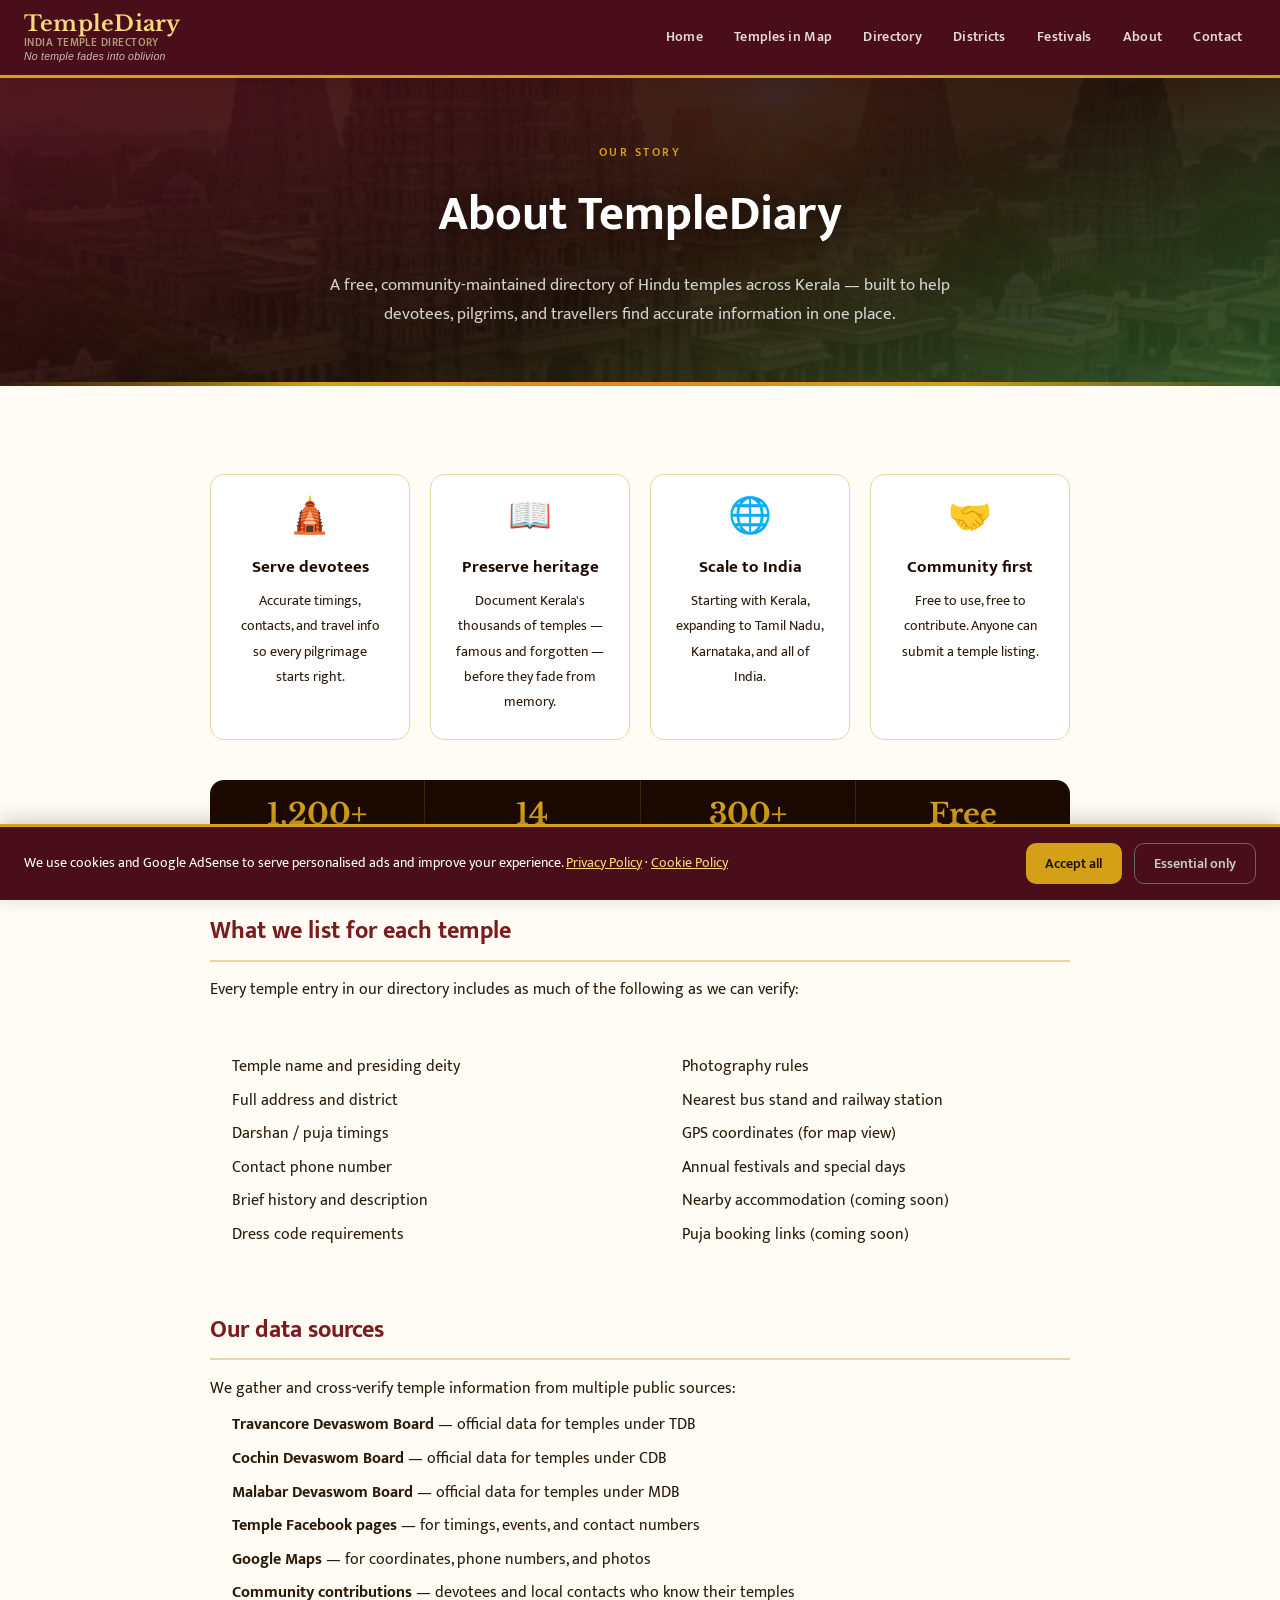
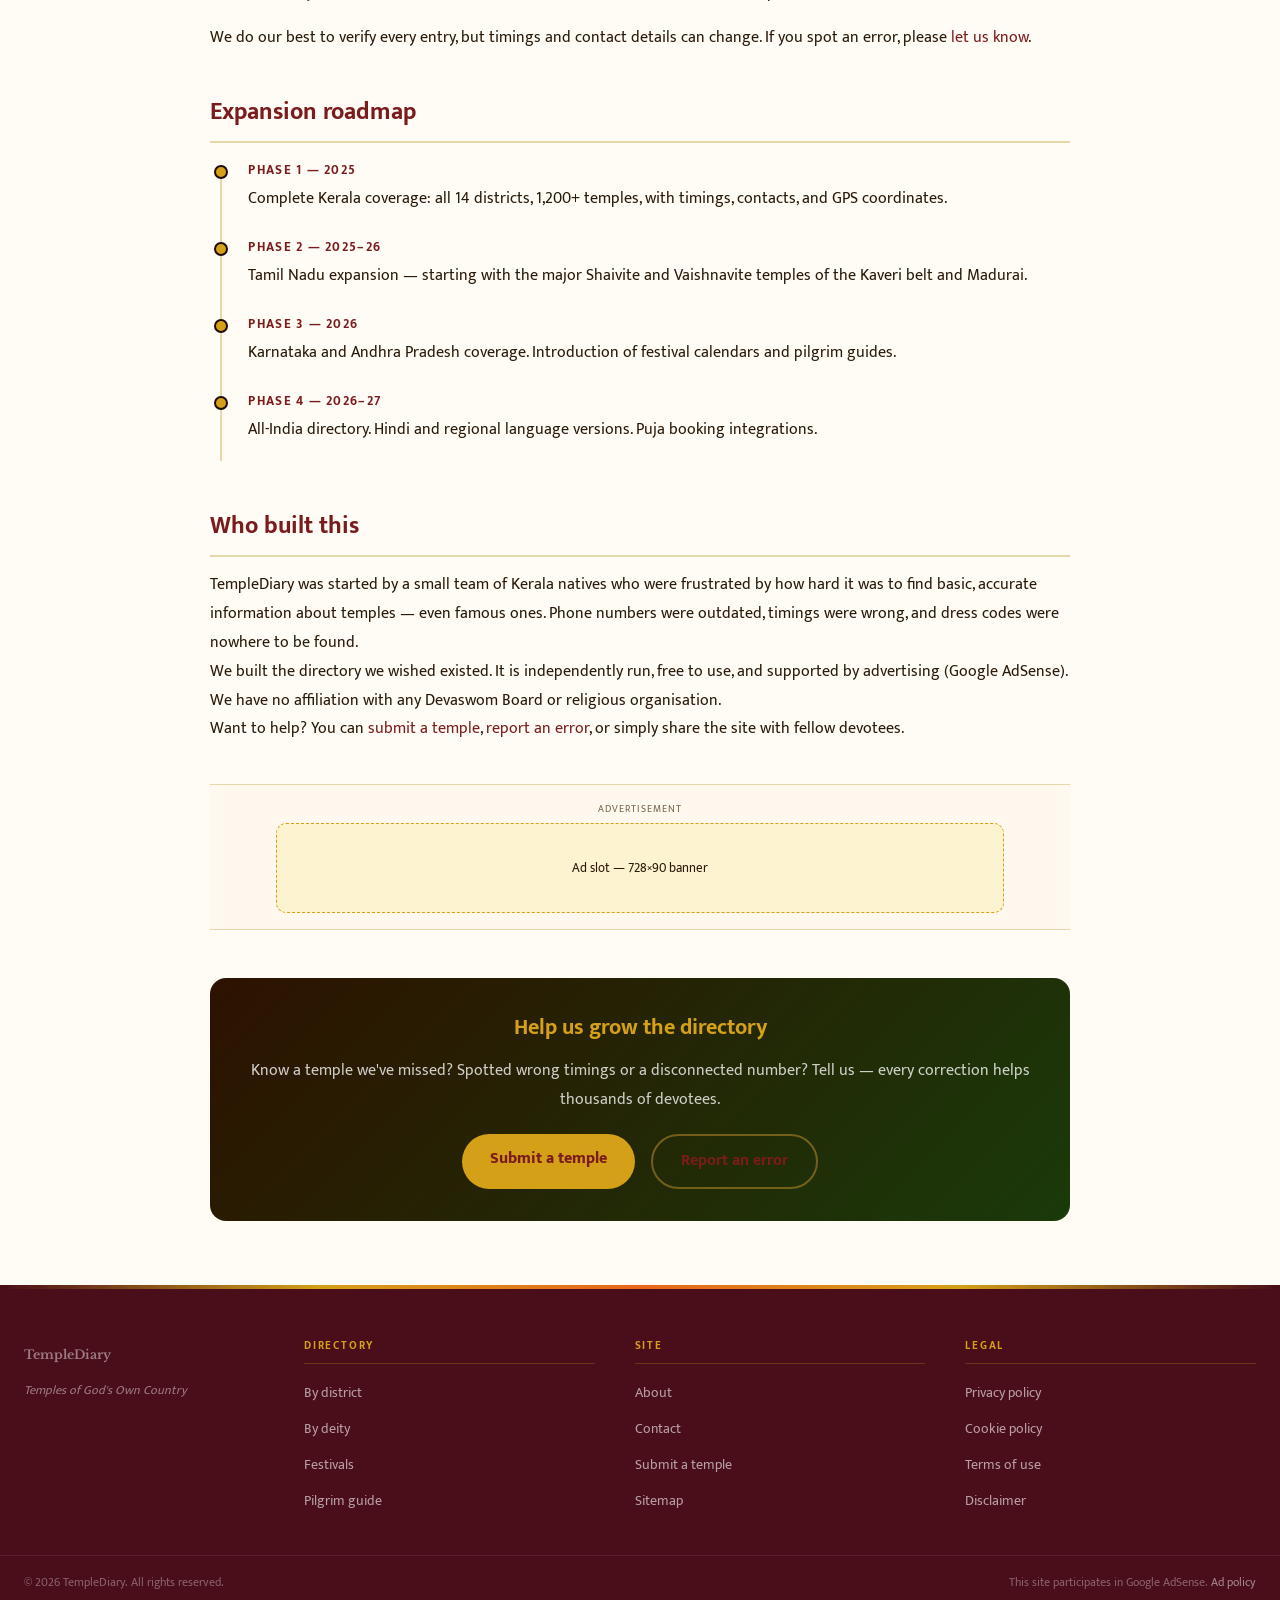
==== commit ac1a62d4: "submit temple button updated" ====
--- a/about.html
+++ b/about.html
@@ -13,15 +13,19 @@
   <meta property="og:url" content="https://www.templediary.in/about.html" />
   <meta property="og:type" content="website" />
 
-  <link rel="icon" type="image/svg+xml" href="favicon.svg" />
-  <link rel="stylesheet" href="style.css" />
+  <link rel="apple-touch-icon" sizes="180x180" href="/assets/images/favicon/apple-touch-icon.png" />
+  <link rel="icon" type="image/png" sizes="32x32" href="/assets/images/favicon/favicon-32x32.png" />
+  <link rel="icon" type="image/png" sizes="16x16" href="/assets/images/favicon/favicon-16x16.png" />
+  <link rel="icon" href="/assets/images/favicon/favicon.ico" sizes="any" />
+  <link rel="manifest" href="/assets/images/favicon/site.webmanifest" />
+  <link rel="stylesheet" href="assets/css/style.css" />
 
   <style>
     /* ── About-page specific styles ── */
     .about-hero {
       background:
         linear-gradient(160deg, rgba(74,13,26,0.93) 0%, rgba(28,16,8,0.90) 55%, rgba(45,90,39,0.86) 100%),
-        url('hero-bg.jpg') center / cover no-repeat;
+        url('assets/images/hero-bg.jpg') center / cover no-repeat;
       padding: 4rem 1.5rem 3.5rem;
       text-align: center;
       position: relative;
@@ -146,7 +150,8 @@
     <nav class="nav-inner" aria-label="Main navigation">
       <a href="index.html" class="logo" aria-label="TempleDiary home">
         <span class="logo-main">TempleDiary</span>
-        <span class="logo-sub">Temple Directory</span>
+        <span class="logo-sub">India Temple Directory</span>
+        <span class="logo-tagline">No temple fades into oblivion</span>
       </a>
       <button class="nav-toggle" id="nav-toggle" aria-controls="nav-menu" aria-expanded="false" aria-label="Open menu">
         <span></span><span></span><span></span>
@@ -267,7 +272,7 @@
     <h2>Who built this</h2>
     <p>TempleDiary was started by a small team of Kerala natives who were frustrated by how hard it was to find basic, accurate information about temples — even famous ones. Phone numbers were outdated, timings were wrong, and dress codes were nowhere to be found.</p>
     <p>We built the directory we wished existed. It is independently run, free to use, and supported by advertising (Google AdSense). We have no affiliation with any Devaswom Board or religious organisation.</p>
-    <p>Want to help? You can <a href="submit.html">submit a temple</a>, <a href="contact.html">report an error</a>, or simply share the site with fellow devotees.</p>
+    <p>Want to help? You can <a href="index.html?add=temple">submit a temple</a>, <a href="contact.html">report an error</a>, or simply share the site with fellow devotees.</p>
 
     <!-- Ad slot -->
     <div class="ad-container ad-mid" aria-label="Advertisement" style="margin: 2.5rem 0;">
@@ -280,7 +285,7 @@
       <h2>Help us grow the directory</h2>
       <p>Know a temple we've missed? Spotted wrong timings or a disconnected number? Tell us — every correction helps thousands of devotees.</p>
       <div class="about-cta-btns">
-        <a href="submit.html" class="btn-primary">Submit a temple</a>
+        <a href="index.html?add=temple" class="btn-primary">Submit a temple</a>
         <a href="contact.html" class="btn-outline">Report an error</a>
       </div>
     </div>
@@ -309,7 +314,7 @@
           <ul role="list">
             <li><a href="about.html">About</a></li>
             <li><a href="contact.html">Contact</a></li>
-            <li><a href="submit.html">Submit a temple</a></li>
+            <li><a href="index.html?add=temple">Submit a temple</a></li>
             <li><a href="sitemap.xml">Sitemap</a></li>
           </ul>
         </div>
--- a/assets/css/style.css
+++ b/assets/css/style.css
@@ -0,0 +1,1462 @@
+/* ═══════════════════════════════════════════════════
+   BharatDevasthanam — style.css
+   Aesthetic: Sacred Kerala — warm saffron & lamp gold,
+   deep garnet, lush green. Traditional with modern clarity.
+═══════════════════════════════════════════════════ */
+
+@import url('https://fonts.googleapis.com/css2?family=Libre+Baskerville:ital,wght@0,400;0,700;1,400&family=Mukta:wght@300;400;600;700&family=Noto+Serif+Malayalam:wght@400;600;700&display=swap');
+
+/* ── CSS Variables ── */
+:root {
+  --saffron:      #E8651A;
+  --saffron-deep: #C04E0A;
+  --gold:         #D4A017;
+  --gold-light:   #F7D97A;
+  --gold-pale:    #FDF3D0;
+  --garnet:       #7B1C2E;
+  --garnet-deep:  #4A0D1A;
+  --cream:        #FEF8EE;
+  --ivory:        #FFFCF5;
+  --ink:          #1C1008;
+  --ink-soft:     #3D2B14;
+  --stone:        #7A6850;
+  --stone-light:  #B09A7A;
+  --green:        #2D5A27;
+  --green-soft:   #4A7C42;
+  --border:       #E8D5A8;
+  --border-soft:  #F0E4C0;
+  --shadow:       rgba(28,16,8,0.12);
+  --shadow-md:    rgba(28,16,8,0.20);
+
+  --font-display: 'Libre Baskerville', Georgia, serif;
+  --font-body:    'Mukta', 'Segoe UI', sans-serif;
+  --font-mal:     'Noto Serif Malayalam', serif;
+
+  --radius:     10px;
+  --radius-lg:  18px;
+  --transition: 0.25s ease;
+  --max-w:      1280px;
+}
+
+/* ── Reset ── */
+*, *::before, *::after { box-sizing: border-box; margin: 0; padding: 0; }
+html { scroll-behavior: smooth; font-size: 16px; }
+body {
+  font-family: var(--font-body);
+  background: var(--ivory);
+  color: var(--ink);
+  line-height: 1.65;
+  overflow-x: hidden;
+}
+img { display: block; max-width: 100%; }
+a { color: var(--saffron); text-decoration: none; transition: color var(--transition); }
+a:hover { color: var(--saffron-deep); }
+button { cursor: pointer; font-family: var(--font-body); }
+ul { list-style: none; }
+
+/* ── Utility ── */
+.sr-only {
+  position: absolute; width: 1px; height: 1px;
+  padding: 0; margin: -1px; overflow: hidden;
+  clip: rect(0,0,0,0); white-space: nowrap; border: 0;
+}
+.container { width: 100%; max-width: var(--max-w); margin: 0 auto; padding: 0 1.5rem; }
+
+/* ══════════════════════════
+   COOKIE BANNER
+══════════════════════════ */
+#cookie-banner {
+  position: fixed; bottom: 0; left: 0; right: 0; z-index: 9999;
+  background: var(--garnet-deep);
+  color: #fff;
+  padding: 1rem 1.5rem;
+  display: flex; align-items: center; gap: 1.5rem;
+  flex-wrap: wrap;
+  border-top: 3px solid var(--gold);
+  box-shadow: 0 -4px 20px var(--shadow-md);
+  transform: translateY(0);
+  transition: transform 0.4s ease;
+}
+#cookie-banner.hidden { transform: translateY(110%); pointer-events: none; }
+#cookie-banner p { flex: 1; font-size: 0.9rem; line-height: 1.5; min-width: 200px; }
+#cookie-banner a { color: var(--gold-light); text-decoration: underline; }
+.cookie-actions { display: flex; gap: 0.75rem; flex-shrink: 0; }
+.btn-accept, .btn-decline {
+  padding: 0.5rem 1.2rem;
+  border: none; border-radius: var(--radius);
+  font-size: 0.875rem; font-weight: 600;
+  transition: all var(--transition);
+}
+.btn-accept { background: var(--gold); color: var(--ink); }
+.btn-accept:hover { background: var(--gold-light); }
+.btn-decline { background: transparent; color: #ccc; border: 1px solid #666; }
+.btn-decline:hover { color: #fff; border-color: #999; }
+
+/* ══════════════════════════
+   HEADER / NAV
+══════════════════════════ */
+header {
+  position: sticky; top: 0; z-index: 1000;
+  background: var(--garnet-deep);
+  border-bottom: 3px solid var(--gold);
+  box-shadow: 0 2px 16px var(--shadow-md);
+}
+.nav-inner {
+  display: flex; align-items: center; justify-content: space-between;
+  max-width: var(--max-w); margin: 0 auto;
+  padding: 0.75rem 1.5rem;
+  gap: 1rem;
+}
+.logo {
+  display: flex;
+  flex: 0 1 auto;
+  flex-direction: column;
+  min-width: 0;
+  line-height: 1.1;
+}
+.logo-main {
+  font-family: var(--font-display);
+  font-size: 1.35rem; font-weight: 700;
+  color: var(--gold-light);
+  letter-spacing: 0.01em;
+}
+.logo-sub,
+.logo-tagline {
+  max-width: 19rem;
+  color: var(--stone-light);
+  font-size: 0.7rem;
+  font-weight: 600;
+  line-height: 1.25;
+  letter-spacing: 0.04em;
+  text-transform: uppercase;
+  white-space: normal;
+}
+.logo-tagline {
+  color: rgba(255,255,255,0.72);
+  font-size: 0.66rem;
+  font-style: italic;
+  font-weight: 500;
+  letter-spacing: 0.02em;
+  text-transform: none;
+}
+
+.nav-links {
+  display: flex; align-items: center; gap: 0.25rem;
+  flex-wrap: wrap;
+}
+.nav-links a {
+  color: rgba(255,255,255,0.85);
+  font-size: 0.9rem; font-weight: 600;
+  padding: 0.45rem 0.85rem;
+  border-radius: 6px;
+  transition: all var(--transition);
+  letter-spacing: 0.02em;
+}
+.nav-links a:hover { background: rgba(212,160,23,0.18); color: var(--gold-light); }
+.nav-links a.active { color: var(--gold-light); }
+
+.nav-toggle {
+  display: none;
+  flex-direction: column; gap: 5px;
+  background: none; border: none;
+  padding: 6px;
+}
+.nav-toggle span {
+  display: block; width: 26px; height: 2px;
+  background: var(--gold-light);
+  border-radius: 2px; transition: all 0.3s;
+}
+
+/* ══════════════════════════
+   STATE SWITCHER BAR
+══════════════════════════ */
+.state-switcher-bar {
+  background: linear-gradient(to right, var(--ivory), #fff);
+  border-bottom: 1.5px solid var(--border-soft);
+  padding: 0.75rem 0;
+  position: sticky;
+  top: 64px; /* below sticky header */
+  z-index: 990;
+  box-shadow: 0 4px 12px rgba(0,0,0,0.03);
+}
+
+.state-switcher-inner {
+  max-width: var(--max-w);
+  margin: 0 auto;
+  padding: 0 1.5rem;
+  display: flex;
+  align-items: center;
+  justify-content: flex-start;
+  gap: 1.5rem;
+  flex-wrap: nowrap;
+}
+
+.state-switcher-label {
+  font-size: 0.85rem;
+  font-weight: 700;
+  color: var(--stone);
+  text-transform: uppercase;
+  letter-spacing: 0.05em;
+  display: flex;
+  align-items: center;
+}
+
+.state-tabs {
+  display: flex;
+  gap: 0.75rem;
+  flex: 1;
+  flex-wrap: nowrap;
+  overflow-x: auto;
+  overflow-y: hidden;
+  padding-bottom: 0.15rem;
+  -webkit-overflow-scrolling: touch;
+  scrollbar-width: none;
+}
+.state-tabs::-webkit-scrollbar { display: none; }
+
+.state-tab {
+  display: flex;
+  align-items: center;
+  gap: 8px;
+  padding: 0.6rem 1.2rem;
+  background: #fff;
+  border: 1.5px solid var(--border);
+  border-radius: 100px;
+  font-size: 0.95rem;
+  font-weight: 700;
+  color: var(--ink-soft);
+  transition: all var(--transition);
+  cursor: pointer;
+  white-space: nowrap;
+}
+
+.state-tab:hover {
+  border-color: var(--saffron);
+  color: var(--saffron);
+  transform: translateY(-1px);
+  box-shadow: 0 4px 12px rgba(0,0,0,0.08);
+}
+
+.state-tab.active {
+  background: var(--saffron);
+  border-color: var(--saffron);
+  color: #fff;
+  box-shadow: 0 4px 15px rgba(232,101,26,0.25);
+}
+
+.state-tab.coming-soon {
+  opacity: 0.6;
+  cursor: not-allowed;
+  background: var(--cream);
+  font-weight: 500;
+}
+
+.soon-badge {
+  font-size: 0.6rem;
+  background: var(--stone-light);
+  color: #fff;
+  padding: 2px 6px;
+  border-radius: 4px;
+  text-transform: uppercase;
+  margin-left: 4px;
+}
+
+/* ══════════════════════════
+   CONTRIBUTE SECTION
+══════════════════════════ */
+.contribute-section {
+  background: var(--cream);
+  padding: 5rem 1.5rem;
+  text-align: center;
+  border-top: 1px solid var(--border);
+  border-bottom: 1px solid var(--border);
+  position: relative;
+  overflow: hidden;
+}
+
+.contribute-section::before {
+  content: '🪔';
+  position: absolute;
+  top: -10px;
+  left: 50%;
+  transform: translateX(-50%);
+  font-size: 2rem;
+  opacity: 0.15;
+}
+
+.contribute-section h2 {
+  font-family: var(--font-display);
+  color: var(--garnet-deep);
+  font-size: clamp(1.8rem, 4vw, 2.4rem);
+  margin-bottom: 1.25rem;
+  font-weight: 700;
+}
+
+.contribute-section p {
+  color: var(--ink-soft);
+  font-size: 1.1rem;
+  max-width: 680px;
+  margin: 0 auto 2.5rem;
+  line-height: 1.8;
+}
+
+.contribute-section .map-btn {
+  background: var(--saffron);
+  color: #fff;
+  border: none;
+}
+
+.contribute-section .map-btn:hover {
+  background: var(--saffron-deep);
+  color: #fff;
+}
+
+/* ══════════════════════════
+   AD CONTAINERS
+══════════════════════════ */
+.ad-container {
+  text-align: center;
+  background: var(--cream);
+  border-top: 1px solid var(--border);
+  border-bottom: 1px solid var(--border);
+  padding: 0.5rem;
+}
+.ad-label {
+  display: block; font-size: 0.65rem; color: var(--stone);
+  text-transform: uppercase; letter-spacing: 0.1em;
+  margin-bottom: 0.3rem;
+}
+.ad-placeholder {
+  background: var(--gold-pale);
+  border: 1px dashed var(--gold);
+  border-radius: var(--radius);
+  display: flex; align-items: center; justify-content: center;
+  color: var(--stone); font-size: 0.8rem;
+  min-height: 90px; margin: 0 auto;
+}
+.ad-top .ad-placeholder { max-width: 728px; height: 90px; }
+.ad-mid .ad-placeholder { max-width: 728px; height: 90px; margin: 0 auto; }
+.ad-sidebar { margin-top: 2rem; }
+.ad-sidebar .ad-placeholder { max-width: 300px; height: 250px; margin: 0 auto; }
+.ad-mid { padding: 1rem 1.5rem; }
+
+/* ══════════════════════════
+   HERO
+══════════════════════════ */
+.hero {
+  background:
+    linear-gradient(160deg, rgba(74,13,26,0.92) 0%, rgba(28,16,8,0.88) 55%, rgba(45,90,39,0.85) 100%),
+    url("data:image/svg+xml,%3Csvg xmlns='http://www.w3.org/2000/svg' width='60' height='60'%3E%3Ccircle cx='30' cy='30' r='1.5' fill='%23D4A017' opacity='0.18'/%3E%3C/svg%3E");
+  background-size: cover, 60px 60px;
+  color: #fff;
+  padding: 5rem 1.5rem 4rem;
+  text-align: center;
+  position: relative;
+  overflow: hidden;
+}
+.hero::before {
+  content: '';
+  position: absolute; inset: 0;
+  background: radial-gradient(ellipse 80% 60% at 50% 30%, rgba(212,160,23,0.12), transparent);
+  pointer-events: none;
+}
+/* decorative border top */
+.hero::after {
+  content: '';
+  position: absolute; bottom: 0; left: 0; right: 0;
+  height: 4px;
+  background: linear-gradient(90deg, transparent, var(--gold), var(--saffron), var(--gold), transparent);
+}
+
+.hero-inner { position: relative; max-width: 760px; margin: 0 auto; }
+
+.hero-eyebrow {
+  font-size: 0.78rem; letter-spacing: 0.2em;
+  text-transform: uppercase; color: var(--gold-light);
+  margin-bottom: 0.75rem;
+  font-weight: 600;
+}
+.hero h1 {
+  font-family: var(--font-display);
+  font-size: clamp(2.2rem, 5vw, 3.6rem);
+  font-weight: 700;
+  line-height: 1.15;
+  color: #fff;
+  margin-bottom: 1rem;
+  text-shadow: 0 2px 20px rgba(0,0,0,0.4);
+}
+.hero-sub {
+  font-size: clamp(1rem, 2vw, 1.2rem);
+  color: rgba(255,255,255,0.82);
+  max-width: 560px; margin: 0 auto 2.5rem;
+  line-height: 1.7;
+}
+
+/* Search Form */
+.search-form {
+  display: flex; gap: 0; max-width: 580px; margin: 0 auto 2.5rem;
+  box-shadow: 0 4px 30px rgba(0,0,0,0.3);
+  border-radius: var(--radius-lg);
+  position: relative;
+  overflow: visible;
+}
+.search-form input {
+  flex: 1; padding: 1rem 1.25rem;
+  border: none; font-size: 1rem;
+  font-family: var(--font-body);
+  background: rgba(255,252,245,0.96);
+  color: var(--ink);
+  outline: none;
+  min-width: 0;
+}
+.search-form input::placeholder { color: var(--stone); }
+.search-form button {
+  padding: 1rem 1.75rem;
+  background: var(--saffron);
+  color: #fff;
+  border: none;
+  font-size: 1rem; font-weight: 700;
+  letter-spacing: 0.03em;
+  transition: background var(--transition);
+  white-space: nowrap;
+}
+.search-form button:hover { background: var(--saffron-deep); }
+
+.search-suggestions {
+  position: absolute;
+  top: calc(100% + 8px);
+  left: 0;
+  right: 0;
+  z-index: 20;
+  max-height: min(360px, 56vh);
+  overflow-y: auto;
+  background: #fff;
+  border: 1px solid rgba(122, 104, 80, 0.24);
+  border-radius: var(--radius);
+  box-shadow: 0 16px 40px rgba(0,0,0,0.28);
+  text-align: left;
+}
+
+.search-suggestion {
+  display: block;
+  width: 100%;
+  padding: 0.85rem 1rem;
+  border: 0;
+  border-bottom: 1px solid var(--border-soft);
+  background: #fff;
+  color: var(--ink);
+  font: inherit;
+  text-align: left;
+  cursor: pointer;
+}
+
+.search-suggestion:last-child { border-bottom: 0; }
+
+.search-suggestion:hover,
+.search-suggestion:focus,
+.search-suggestion[aria-selected="true"] {
+  background: var(--cream);
+  outline: none;
+}
+
+.search-suggestion strong {
+  display: block;
+  color: var(--garnet-deep);
+  font-size: 0.95rem;
+  line-height: 1.35;
+}
+
+.search-suggestion span {
+  display: block;
+  margin-top: 0.18rem;
+  color: var(--stone);
+  font-size: 0.78rem;
+  line-height: 1.35;
+}
+
+/* Hero Stats */
+.hero-stats {
+  display: flex; justify-content: center; gap: 2.5rem;
+  flex-wrap: wrap;
+}
+.stat { display: flex; flex-direction: column; align-items: center; }
+.stat strong {
+  font-family: var(--font-display);
+  font-size: 1.8rem; color: var(--gold-light);
+  line-height: 1;
+}
+.stat span { font-size: 0.78rem; color: rgba(255,255,255,0.65); text-transform: uppercase; letter-spacing: 0.1em; margin-top: 0.2rem; }
+/*Maps*/
+
+/* ═════════ TEMPLE MAP SECTION ═════════ */
+
+/* ═════════ MAP SECTION — hero background ═════════ */
+
+.map-section {
+  position: relative;
+  padding: 4rem 0;
+  overflow: hidden;
+  border-top: 1px solid var(--border);
+  border-bottom: 1px solid var(--border);
+  /* minimum height so the bg image has room to breathe */
+  min-height: 320px;
+  display: flex;
+  align-items: center;
+}
+
+/* Background image layer
+   Replace assets/images/hero-bg.jpg with your own temple photo.
+   A free option: https://unsplash.com/s/photos/kerala-temple
+   Download, rename hero-bg.jpg, place in assets/images/ */
+.map-section-bg {
+  position: absolute;
+  inset: 0;
+  background:
+    /* dark gradient over photo so text stays readable */
+    linear-gradient(
+      120deg,
+      rgba(28,10,2,0.82) 0%,
+      rgba(28,10,2,0.65) 50%,
+      rgba(45,90,39,0.60) 100%
+    ),
+    url('../images/hero-bg.jpg') center center / cover no-repeat;
+  z-index: 0;
+}
+
+/* Fallback colour when hero-bg.jpg is missing */
+.map-section-bg::after {
+  content: '';
+  position: absolute;
+  inset: 0;
+  background: linear-gradient(135deg, #2d1200 0%, #1a3a0a 100%);
+  z-index: -1;
+}
+
+/* Gold shimmer bar at bottom edge */
+.map-section::after {
+  content: '';
+  position: absolute;
+  bottom: 0; left: 0; right: 0;
+  height: 3px;
+  background: linear-gradient(90deg, transparent, var(--gold), var(--saffron,#e8832a), var(--gold), transparent);
+  z-index: 2;
+}
+
+.map-section-inner {
+  position: relative;
+  z-index: 2;
+  display: flex;
+  align-items: center;
+  justify-content: space-between;
+  gap: 2rem;
+  flex-wrap: wrap;
+  width: 100%;
+}
+
+.map-section-text { flex: 1; min-width: 260px; }
+
+/* Override section-label colour for dark bg */
+.map-section .section-label {
+  color: var(--gold, #C8932A);
+  opacity: 1;
+}
+
+.map-section h2 {
+  margin-top: 0.4rem;
+  margin-bottom: 0.8rem;
+  color: #fff;
+  font-size: clamp(1.6rem, 3vw, 2.4rem);
+  text-shadow: 0 2px 12px rgba(0,0,0,0.4);
+}
+
+.map-text {
+  color: rgba(255,255,255,0.82);
+  max-width: 560px;
+  font-size: 1rem;
+  line-height: 1.8;
+  margin: 0 0 1.25rem;
+}
+
+/* Feature bullet list */
+.map-features {
+  list-style: none;
+  padding: 0;
+  margin: 0 0 0.5rem;
+  display: flex;
+  flex-direction: column;
+  gap: 0.45rem;
+}
+.map-features li {
+  display: flex;
+  align-items: center;
+  gap: 8px;
+  color: rgba(255,255,255,0.75);
+  font-size: 0.9rem;
+}
+.map-features li svg { color: var(--gold, #C8932A); flex-shrink: 0; }
+
+/* Button */
+.map-btn {
+  display: inline-flex;
+  align-items: center;
+  gap: 10px;
+  flex-shrink: 0;
+  background: var(--gold, #C8932A);
+  color: #1C0A02;
+  text-decoration: none;
+  padding: 16px 32px;
+  border-radius: 999px;
+  font-weight: 800;
+  font-size: 1rem;
+  letter-spacing: 0.02em;
+  white-space: nowrap;
+  box-shadow: 0 6px 20px rgba(0,0,0,0.35), 0 0 0 2px rgba(200,147,42,0.4);
+  transition: transform 0.18s ease, box-shadow 0.18s ease, background 0.18s ease;
+}
+.map-btn:hover {
+  color: #1C0A02;
+  background: #E8B84B;
+  transform: translateY(-3px);
+  box-shadow: 0 12px 28px rgba(0,0,0,0.45), 0 0 0 3px rgba(200,147,42,0.5);
+}
+.map-btn svg { flex-shrink: 0; }
+
+/* Mobile */
+@media (max-width: 760px) {
+  .map-section { padding: 2.5rem 0; }
+  .map-section-inner { flex-direction: column; align-items: flex-start; }
+  .map-btn { width: 100%; justify-content: center; }
+}
+
+
+
+/* ══════════════════════════
+   DISTRICTS BAR
+══════════════════════════ */
+.districts-bar {
+  background: var(--cream);
+  padding: 1.5rem 0;
+  border-bottom: 1px solid var(--border);
+}
+.districts-bar .section-label {
+  font-family: var(--font-display);
+  font-size: 0.85rem; font-weight: 700;
+  color: var(--garnet);
+  text-transform: uppercase; letter-spacing: 0.12em;
+  margin-bottom: 1rem;
+}
+.district-chips,
+.chip-list {
+  display: flex;
+  flex-wrap: wrap;
+  flex-direction: row;   /* ← force horizontal, overrides any list default */
+  gap: 0.5rem;
+  list-style: none;
+  padding: 0;
+  margin: 0;
+}
+.chip {
+  display: inline-block;
+  padding: 0.4rem 1rem;
+  background: #fff;
+  border: 1.5px solid var(--border);
+  border-radius: 100px;
+  font-size: 0.82rem; font-weight: 600;
+  color: var(--ink-soft);
+  transition: all var(--transition);
+  white-space: nowrap;
+}
+.chip:hover, .chip.active {
+  background: var(--garnet);
+  border-color: var(--garnet);
+  color: #fff;
+  transform: translateY(-1px);
+  box-shadow: 0 3px 10px rgba(123,28,46,0.3);
+}
+
+/* ══════════════════════════
+   MAIN LAYOUT — 2 columns
+══════════════════════════ */
+.main-layout {
+  display: grid;
+  grid-template-columns: 260px 1fr;
+  gap: 2.5rem;
+  padding-top: 2.5rem;
+  padding-bottom: 4rem;
+  align-items: start;
+}
+
+/* ── FILTERS SIDEBAR ── */
+.filters {
+  background: #fff;
+  border: 1.5px solid var(--border);
+  border-radius: var(--radius-lg);
+  padding: 1.5rem;
+  position: sticky; top: 80px;
+}
+.filter-heading {
+  font-family: var(--font-display);
+  font-size: 1rem; font-weight: 700;
+  color: var(--garnet);
+  margin-bottom: 1.25rem;
+  padding-bottom: 0.75rem;
+  border-bottom: 2px solid var(--border-soft);
+  text-transform: uppercase; letter-spacing: 0.08em;
+}
+.filter-group { margin-bottom: 1.25rem; }
+.filter-group label {
+  display: block; font-size: 0.78rem; font-weight: 700;
+  color: var(--stone); text-transform: uppercase; letter-spacing: 0.1em;
+  margin-bottom: 0.4rem;
+}
+.filter-group select,
+.filter-group input {
+  width: 100%; padding: 0.6rem 0.85rem;
+  border: 1.5px solid var(--border);
+  border-radius: var(--radius);
+  font-size: 0.9rem; font-family: var(--font-body);
+  color: var(--ink);
+  background: var(--ivory);
+  outline: none;
+  transition: border-color var(--transition);
+  appearance: none;
+  background-image: url("data:image/svg+xml,%3Csvg xmlns='http://www.w3.org/2000/svg' width='12' height='8'%3E%3Cpath d='M1 1l5 5 5-5' stroke='%237A6850' stroke-width='1.5' fill='none' stroke-linecap='round'/%3E%3C/svg%3E");
+  background-repeat: no-repeat;
+  background-position: right 0.75rem center;
+  background-size: 12px;
+}
+.filter-group input { background-image: none; }
+.filter-group select:focus,
+.filter-group input:focus { border-color: var(--saffron); }
+
+#clear-filters {
+  width: 100%;
+  padding: 0.6rem; border: 1.5px solid var(--border);
+  border-radius: var(--radius);
+  background: transparent; color: var(--stone);
+  font-size: 0.85rem; font-weight: 600;
+  transition: all var(--transition);
+}
+#clear-filters:hover { background: var(--cream); color: var(--garnet); border-color: var(--garnet); }
+
+/* ── RESULTS HEADER ── */
+.results-header {
+  display: flex; align-items: center; justify-content: space-between;
+  flex-wrap: wrap; gap: 1rem;
+  margin-bottom: 1.5rem;
+}
+#results-heading {
+  font-family: var(--font-display);
+  font-size: 1.15rem; color: var(--ink);
+}
+#results-count { color: var(--saffron); }
+.sort-row { display: flex; align-items: center; gap: 0.5rem; }
+.sort-row label { font-size: 0.82rem; color: var(--stone); font-weight: 600; }
+.sort-row select {
+  padding: 0.45rem 2rem 0.45rem 0.75rem;
+  border: 1.5px solid var(--border);
+  border-radius: var(--radius);
+  font-size: 0.85rem; font-family: var(--font-body); color: var(--ink);
+  background: var(--ivory);
+  outline: none;
+  appearance: none;
+  background-image: url("data:image/svg+xml,%3Csvg xmlns='http://www.w3.org/2000/svg' width='12' height='8'%3E%3Cpath d='M1 1l5 5 5-5' stroke='%237A6850' stroke-width='1.5' fill='none' stroke-linecap='round'/%3E%3C/svg%3E");
+  background-repeat: no-repeat;
+  background-position: right 0.6rem center;
+  background-size: 12px;
+  cursor: pointer;
+}
+
+/* ══════════════════════════
+   TEMPLE GRID & CARDS
+══════════════════════════ */
+.temple-grid {
+  display: grid;
+  grid-template-columns: repeat(auto-fill, minmax(280px, 1fr));
+  gap: 1.25rem;
+}
+
+.temple-card {
+  background: #fff;
+  border: 1.5px solid var(--border-soft);
+  border-radius: var(--radius-lg);
+  padding: 1.5rem;
+  transition: all var(--transition);
+  position: relative;
+  overflow: hidden;
+  cursor: pointer;
+  animation: fadeUp 0.4s ease both;
+}
+.temple-card::before {
+  content: '';
+  position: absolute; top: 0; left: 0; right: 0;
+  height: 4px;
+  background: linear-gradient(90deg, var(--saffron), var(--gold));
+  transform: scaleX(0); transform-origin: left;
+  transition: transform var(--transition);
+}
+.temple-card:hover {
+  transform: translateY(-3px);
+  box-shadow: 0 8px 32px var(--shadow-md);
+  border-color: var(--gold);
+}
+.temple-card:hover::before { transform: scaleX(1); }
+
+/* Famous badge */
+.badge-famous {
+  position: absolute; top: 1rem; right: 1rem;
+  background: var(--garnet);
+  color: #fff;
+  font-size: 0.62rem; font-weight: 700;
+  padding: 0.25rem 0.6rem;
+  border-radius: 100px; letter-spacing: 0.08em;
+  text-transform: uppercase;
+}
+
+.status-label {
+  display: inline-flex;
+  align-items: center;
+  width: fit-content;
+  max-width: 100%;
+  margin: 0 0 0.55rem;
+  padding: 0.22rem 0.56rem;
+  border-radius: 100px;
+  font-size: 0.62rem;
+  font-weight: 800;
+  line-height: 1.2;
+  letter-spacing: 0.06em;
+  text-transform: uppercase;
+}
+.temple-card .status-label { margin-right: 4.5rem; }
+.status-verified { color: #065f46; background: #dcfce7; border: 1px solid #86efac; }
+.status-unverified { color: #1d4ed8; background: #eff6ff; border: 1px solid #bfdbfe; }
+.status-needs-review { color: #92400e; background: #fef3c7; border: 1px solid #facc15; }
+.status-famous { color: #7b1c1c; background: #fff4d6; border: 1px solid #f3c969; }
+
+.card-deity {
+  font-size: 0.72rem; font-weight: 700; color: var(--saffron);
+  text-transform: uppercase; letter-spacing: 0.12em;
+  margin-bottom: 0.4rem;
+}
+.card-name {
+  font-family: var(--font-display);
+  font-size: 1.05rem; font-weight: 700;
+  color: var(--garnet-deep);
+  line-height: 1.3;
+  margin-bottom: 0.75rem;
+  padding-right: 3rem; /* room for badge */
+}
+.card-desc {
+  font-size: 0.875rem; color: var(--ink-soft);
+  line-height: 1.6;
+  display: -webkit-box; -webkit-line-clamp: 3; -webkit-box-orient: vertical;
+  line-clamp: 3;
+  overflow: hidden;
+  margin-bottom: 1rem;
+}
+.card-meta {
+  display: flex; flex-direction: column; gap: 0.35rem;
+  padding-top: 0.85rem;
+  border-top: 1px solid var(--border-soft);
+}
+.card-meta-row {
+  display: flex; align-items: flex-start; gap: 0.5rem;
+  font-size: 0.8rem; color: var(--stone);
+}
+.card-meta-row svg { flex-shrink: 0; margin-top: 1px; color: var(--saffron); }
+.card-meta-row span { line-height: 1.4; }
+
+.card-open {
+  display: inline-flex;
+  align-items: center;
+  gap: 6px;
+  margin-top: 1rem;
+  color: var(--garnet);
+  font-size: 0.82rem;
+  font-weight: 800;
+  letter-spacing: 0.04em;
+  text-transform: uppercase;
+}
+.card-open::after {
+  content: '→';
+  color: var(--saffron);
+  transition: transform var(--transition);
+}
+.temple-card:hover .card-open::after { transform: translateX(3px); }
+
+/* No results */
+.no-results {
+  text-align: center;
+  padding: 4rem 2rem; color: var(--stone);
+  grid-column: 1/-1;
+}
+.no-results svg { margin: 0 auto 1rem; opacity: 0.4; }
+.no-results p { font-size: 1rem; }
+
+/* ══════════════════════════
+   PAGINATION
+══════════════════════════ */
+.pagination {
+  display: flex; justify-content: center; align-items: center;
+  gap: 0.4rem; margin-top: 2.5rem; flex-wrap: wrap;
+}
+.pagination button {
+  padding: 0.55rem 0.9rem;
+  border: 1.5px solid var(--border);
+  border-radius: var(--radius);
+  background: #fff; color: var(--ink-soft);
+  font-size: 0.9rem; font-weight: 600;
+  transition: all var(--transition);
+  min-width: 40px;
+}
+.pagination button:hover { border-color: var(--saffron); color: var(--saffron); }
+.pagination button.active {
+  background: var(--saffron); border-color: var(--saffron);
+  color: #fff;
+  box-shadow: 0 2px 8px rgba(232,101,26,0.3);
+}
+.pagination button:disabled { opacity: 0.4; cursor: not-allowed; }
+
+/* ══════════════════════════
+   INFO SECTION
+══════════════════════════ */
+.info-section {
+  background: var(--cream);
+  border-top: 3px solid var(--border);
+  padding: 4rem 0;
+}
+.info-inner {
+  display: grid;
+  grid-template-columns: 1fr 1fr;
+  gap: 3rem;
+  align-items: start;
+}
+.info-text h2 {
+  font-family: var(--font-display);
+  font-size: 1.9rem; color: var(--garnet-deep);
+  margin-bottom: 1.25rem;
+  line-height: 1.2;
+}
+.info-text p {
+  color: var(--ink-soft); font-size: 0.95rem;
+  line-height: 1.75; margin-bottom: 0.9rem;
+}
+.info-cards { display: flex; flex-direction: column; gap: 1rem; }
+.info-card {
+  background: #fff;
+  border: 1.5px solid var(--border);
+  border-left: 4px solid var(--saffron);
+  border-radius: var(--radius);
+  padding: 1.25rem 1.5rem;
+}
+.info-card strong {
+  display: block; font-family: var(--font-display);
+  font-size: 1rem; color: var(--garnet);
+  margin-bottom: 0.4rem;
+}
+.info-card p { font-size: 0.875rem; color: var(--stone); line-height: 1.6; }
+
+/* ══════════════════════════
+   FOOTER
+══════════════════════════ */
+footer {
+  background: var(--garnet-deep);
+  color: rgba(255,255,255,0.75);
+  padding-top: 0;
+  margin-top: 0;
+}
+
+/* Gold decorative top border */
+footer::before {
+  content: '';
+  display: block;
+  height: 4px;
+  background: linear-gradient(90deg, transparent, var(--gold), var(--saffron), var(--gold), transparent);
+}
+
+.footer-inner {
+  display: grid;
+  grid-template-columns: 240px 1fr 1fr 1fr;
+  gap: 2.5rem;
+  max-width: var(--max-w);
+  margin: 0 auto;
+  padding: 3rem 1.5rem 2.5rem;
+}
+
+.footer-brand {
+  grid-column: 1;
+  display: flex;
+  flex-direction: column;
+  gap: 0.5rem;
+}
+.footer-logo {
+  font-family: var(--font-display);
+  font-size: 1.2rem; color: var(--gold-light);
+  font-weight: 700;
+}
+.footer-tagline {
+  font-size: 0.8rem; color: var(--stone-light);
+  font-style: italic; line-height: 1.5;
+}
+.footer-brand p {
+  font-size: 0.78rem; color: rgba(255,255,255,0.45);
+  line-height: 1.6; margin-top: 0.5rem;
+}
+
+/* The nav inside footer */
+.footer-links {
+  display: contents; /* let footer-col children sit directly in the grid */
+}
+
+
+.footer-col h3 {
+  font-size: 0.7rem; font-weight: 700; letter-spacing: 0.16em;
+  text-transform: uppercase; color: var(--gold);
+  margin-bottom: 1rem;
+  padding-bottom: 0.5rem;
+  border-bottom: 1px solid rgba(212,160,23,0.25);
+}
+.footer-col ul { display: flex; flex-direction: column; gap: 0.6rem; }
+.footer-col li a {
+  font-size: 0.875rem; color: rgba(255,255,255,0.6);
+  transition: color var(--transition);
+  display: inline-flex; align-items: center; gap: 0.4rem;
+}
+.footer-col li a:hover { color: var(--gold-light); }
+
+.footer-bottom {
+  border-top: 1px solid rgba(255,255,255,0.08);
+  padding: 1.1rem 1.5rem;
+  display: flex; justify-content: space-between; flex-wrap: wrap;
+  gap: 0.5rem;
+  font-size: 0.78rem; color: rgba(255,255,255,0.35);
+  max-width: var(--max-w); margin: 0 auto;
+}
+.footer-bottom a { color: rgba(255,255,255,0.5); }
+.footer-bottom a:hover { color: var(--gold-light); }
+
+/* ══════════════════════════
+   ANIMATIONS
+══════════════════════════ */
+@keyframes fadeUp {
+  from { opacity: 0; transform: translateY(16px); }
+  to   { opacity: 1; transform: translateY(0); }
+}
+
+/* ══════════════════════════
+   MODAL / DETAIL OVERLAY
+══════════════════════════ */
+.modal-overlay {
+  position: fixed; inset: 0; z-index: 2000;
+  background: rgba(28,16,8,0.7);
+  backdrop-filter: blur(4px);
+  display: flex; align-items: center; justify-content: center;
+  padding: 1.5rem;
+  opacity: 0; pointer-events: none;
+  transition: opacity 0.3s ease;
+}
+.modal-overlay.open { opacity: 1; pointer-events: all; }
+.modal {
+  background: var(--ivory);
+  border-radius: var(--radius-lg);
+  max-width: 600px; width: 100%;
+  max-height: 90vh; overflow-y: auto;
+  transform: translateY(30px);
+  transition: transform 0.3s ease;
+  box-shadow: 0 20px 60px rgba(0,0,0,0.4);
+}
+.temple-detail-modal { max-width: 760px; }
+.modal-overlay.open .modal { transform: translateY(0); }
+.modal-header {
+  background: linear-gradient(135deg, var(--garnet-deep), var(--garnet));
+  padding: 1.5rem 2rem;
+  border-radius: var(--radius-lg) var(--radius-lg) 0 0;
+  position: relative;
+}
+.modal-deity { font-size: 0.72rem; font-weight: 700; color: var(--gold-light); letter-spacing: 0.15em; text-transform: uppercase; margin-bottom: 0.4rem; }
+.modal-name { font-family: var(--font-display); font-size: 1.5rem; color: #fff; line-height: 1.2; }
+.modal-close {
+  position: absolute; top: 1rem; right: 1rem;
+  background: rgba(255,255,255,0.15); border: none;
+  color: #fff; width: 36px; height: 36px;
+  border-radius: 50%; font-size: 1.1rem; line-height: 1;
+  display: flex; align-items: center; justify-content: center;
+  transition: background var(--transition);
+}
+.modal-close:hover { background: rgba(255,255,255,0.3); }
+.modal-body { padding: 1.75rem 2rem; }
+.modal-body p { font-size: 0.95rem; color: var(--ink-soft); line-height: 1.75; margin-bottom: 1.25rem; }
+.modal-info { display: flex; flex-direction: column; gap: 0.75rem; }
+.modal-info-row { display: flex; align-items: flex-start; gap: 0.75rem; font-size: 0.9rem; }
+.modal-info-label { font-weight: 700; color: var(--garnet); min-width: 80px; flex-shrink: 0; }
+.modal-info-value { color: var(--ink-soft); }
+
+/* ══════════════════════════
+   RESPONSIVE
+══════════════════════════ */
+@media (max-width: 1024px) {
+  .footer-inner { grid-template-columns: 1fr 1fr; }
+  .footer-brand { grid-column: 1 / -1; }
+}
+
+@media (max-width: 860px) {
+  .main-layout { grid-template-columns: 1fr; }
+  .filters { position: static; }
+  .info-inner { grid-template-columns: 1fr; }
+}
+
+@media (max-width: 640px) {
+  .nav-links {
+    display: none; flex-direction: column;
+    position: absolute; top: 100%; left: 0; right: 0;
+    background: var(--garnet-deep);
+    padding: 1rem 1.5rem 1.5rem;
+    border-bottom: 3px solid var(--gold);
+    gap: 0.1rem;
+  }
+  .nav-links.open { display: flex; }
+  .nav-links a { display: block; padding: 0.65rem 1rem; width: 100%; }
+  .nav-toggle { display: flex; }
+  header { position: sticky; }
+
+  .state-switcher-bar {
+    position: static;
+    padding: 0.55rem 0;
+  }
+  .state-switcher-inner {
+    display: block;
+    padding: 0 1rem;
+  }
+  .state-switcher-label {
+    margin-bottom: 0.45rem;
+    font-size: 0.72rem;
+  }
+  .state-tabs {
+    flex-wrap: nowrap;
+    gap: 0.5rem;
+    overflow-x: auto;
+    overflow-y: hidden;
+    padding-bottom: 0.15rem;
+    -webkit-overflow-scrolling: touch;
+    scrollbar-width: none;
+  }
+  .state-tabs::-webkit-scrollbar { display: none; }
+  .state-tab {
+    flex: 0 0 auto;
+    padding: 0.5rem 0.85rem;
+    font-size: 0.84rem;
+  }
+
+  .hero { padding: 3.5rem 1.25rem 3rem; }
+  .hero-stats { gap: 1.5rem; }
+  .stat strong { font-size: 1.4rem; }
+
+  .search-form { flex-direction: column; border-radius: var(--radius); }
+  .search-form input { border-radius: var(--radius) var(--radius) 0 0; }
+  .search-form button { border-radius: 0 0 var(--radius) var(--radius); }
+  .search-suggestions { top: calc(100% + 6px); max-height: 48vh; }
+
+  .footer-inner { grid-template-columns: 1fr 1fr; }
+  .footer-brand { grid-column: 1 / -1; }
+
+  .temple-grid { grid-template-columns: 1fr; }
+  .modal-body { padding: 1.25rem; }
+  .modal-header { padding: 1.25rem; }
+}
+
+/* ══════════════════════════
+   DECORATIVE DIVIDER
+══════════════════════════ */
+.section-divider {
+  display: flex; align-items: center; gap: 1rem;
+  margin: 0 auto 2rem;
+  max-width: var(--max-w); padding: 0 1.5rem;
+}
+.section-divider::before, .section-divider::after {
+  content: ''; flex: 1; height: 1px;
+  background: linear-gradient(90deg, transparent, var(--border), transparent);
+}
+.section-divider span {
+  font-size: 1.1rem; color: var(--saffron); flex-shrink: 0;
+}
+
+/* ══════════════════════════
+   BACK TO TOP
+══════════════════════════ */
+#back-to-top {
+  position: fixed; bottom: 2rem; right: 2rem; z-index: 500;
+  width: 44px; height: 44px;
+  background: var(--garnet);
+  border: none; border-radius: 50%;
+  color: #fff; font-size: 1.2rem;
+  display: flex; align-items: center; justify-content: center;
+  box-shadow: 0 4px 16px rgba(123,28,46,0.4);
+  opacity: 0; pointer-events: none;
+  transform: translateY(10px);
+  transition: all var(--transition);
+}
+#back-to-top.visible { opacity: 1; pointer-events: all; transform: translateY(0); }
+#back-to-top:hover { background: var(--saffron); transform: translateY(-2px); }
+
+/* ══════════════════════════
+   MODAL — extra fields & actions
+══════════════════════════ */
+.modal-badge {
+  display: flex;
+  flex-wrap: wrap;
+  gap: 0.4rem;
+  font-size: 0.72rem;
+  margin-bottom: 0.5rem;
+}
+.modal-badge .status-label { margin: 0; }
+.modal-desc {
+  font-size: 0.93rem;
+  color: var(--stone, #888);
+  line-height: 1.7;
+  margin-bottom: 1rem;
+  font-style: italic;
+}
+.modal-story {
+  position: relative;
+  margin: 1.25rem 0 1.5rem;
+  padding: 1.25rem 1.35rem 1.25rem 1.5rem;
+  background:
+    linear-gradient(135deg, rgba(253,243,208,0.82), rgba(255,255,255,0.94));
+  border: 1.5px solid var(--border);
+  border-left: 4px solid var(--gold);
+  border-radius: var(--radius);
+  box-shadow: inset 0 1px 0 rgba(255,255,255,0.75);
+}
+.modal-story::before {
+  content: '';
+  position: absolute;
+  inset: 0;
+  border-radius: inherit;
+  background: radial-gradient(circle at 92% 12%, rgba(212,160,23,0.16), transparent 32%);
+  pointer-events: none;
+}
+.modal-story-label {
+  position: relative;
+  display: inline-flex;
+  margin-bottom: 0.65rem;
+  color: var(--garnet);
+  font-size: 0.74rem;
+  font-weight: 800;
+  letter-spacing: 0.14em;
+  text-transform: uppercase;
+}
+.modal-story p {
+  position: relative;
+  margin: 0;
+  color: var(--ink-soft);
+  font-size: 0.95rem;
+  line-height: 1.8;
+}
+.modal-actions {
+  display: flex;
+  gap: 0.75rem;
+  margin-top: 1.25rem;
+  flex-wrap: wrap;
+}
+.modal-map-btn {
+  display: inline-flex;
+  align-items: center;
+  gap: 6px;
+  padding: 9px 18px;
+  background: var(--garnet, #7B1C1C);
+  color: #fff;
+  text-decoration: none;
+  border-radius: 999px;
+  font-size: 0.88rem;
+  font-weight: 700;
+  transition: background 0.15s, transform 0.15s;
+}
+.modal-map-btn:hover { background: #9a2424; color: #fff; transform: translateY(-1px); }
+.modal-submit-btn {
+  display: inline-flex;
+  align-items: center;
+  gap: 6px;
+  padding: 9px 18px;
+  background: transparent;
+  border: 1.5px solid var(--border, rgba(100,60,20,0.2));
+  border-radius: 999px;
+  font-size: 0.88rem;
+  font-weight: 700;
+  color: var(--ink, #2A1A0A);
+  cursor: pointer;
+  font-family: var(--font-body, sans-serif);
+  transition: border-color 0.15s, background 0.15s;
+}
+.modal-submit-btn:hover { border-color: var(--saffron, #e8832a); background: rgba(232,131,42,0.06); }
+
+/* ══════════════════════════
+   SUBMIT FORM MODAL
+══════════════════════════ */
+.submit-overlay .modal { max-width: 580px; }
+
+.submit-form { display: flex; flex-direction: column; gap: 0.9rem; }
+
+.sf-row {
+  display: grid;
+  grid-template-columns: 1fr 1fr;
+  gap: 0.75rem;
+}
+@media (max-width: 480px) { .sf-row { grid-template-columns: 1fr; } }
+
+.sf-group { display: flex; flex-direction: column; gap: 4px; }
+.sf-group label {
+  font-size: 0.78rem;
+  font-weight: 700;
+  letter-spacing: 0.05em;
+  text-transform: uppercase;
+  color: var(--stone, #888);
+}
+.sf-req { color: var(--saffron, #e8832a); }
+
+.sf-group input,
+.sf-group select,
+.sf-group textarea {
+  padding: 9px 12px;
+  border: 1.5px solid var(--border, rgba(100,60,20,0.2));
+  border-radius: 8px;
+  font-family: var(--font-body, sans-serif);
+  font-size: 0.9rem;
+  color: var(--ink, #2A1A0A);
+  background: #fff;
+  outline: none;
+  transition: border-color 0.15s;
+  resize: vertical;
+}
+.sf-group input:focus,
+.sf-group select:focus,
+.sf-group textarea:focus { border-color: var(--saffron, #e8832a); }
+
+.sf-actions {
+  display: flex;
+  justify-content: flex-end;
+  gap: 0.75rem;
+  margin-top: 0.25rem;
+}
+.sf-cancel {
+  padding: 10px 22px;
+  background: transparent;
+  border: 1.5px solid var(--border, rgba(100,60,20,0.2));
+  border-radius: 999px;
+  font-family: var(--font-body, sans-serif);
+  font-size: 0.9rem;
+  color: var(--stone, #888);
+  cursor: pointer;
+  transition: border-color 0.15s;
+}
+.sf-cancel:hover { border-color: #aaa; }
+
+.sf-submit {
+  padding: 10px 26px;
+  background: var(--garnet, #7B1C1C);
+  border: none;
+  border-radius: 999px;
+  font-family: var(--font-body, sans-serif);
+  font-size: 0.9rem;
+  font-weight: 800;
+  color: #fff;
+  cursor: pointer;
+  transition: background 0.15s, transform 0.15s;
+}
+.sf-submit:hover { background: #9a2424; transform: translateY(-1px); }
+
+.sf-msg {
+  padding: 10px 14px;
+  border-radius: 8px;
+  font-size: 0.88rem;
+  font-weight: 600;
+}
+.sf-msg--success { background: #ecfdf5; color: #065f46; border: 1px solid #a7f3d0; }
+.sf-msg--error   { background: #fff1f2; color: #9f1239; border: 1px solid #fecdd3; }
+
+/* ══════════════════════════
+   PLEDGE SECTION
+══════════════════════════ */
+.pledge-section {
+  background: linear-gradient(135deg, #1C0A02 0%, #2d1200 60%, #1a3a0a 100%);
+  padding: 3.5rem 1.5rem;
+  position: relative;
+  overflow: hidden;
+  border-top: 3px solid var(--gold, #C8932A);
+}
+.pledge-section::before {
+  content: '';
+  position: absolute; inset: 0;
+  background: radial-gradient(ellipse 60% 80% at 10% 50%, rgba(200,147,42,0.10), transparent);
+  pointer-events: none;
+}
+.pledge-inner {
+  display: flex;
+  gap: 2rem;
+  align-items: flex-start;
+  position: relative;
+  z-index: 1;
+}
+.pledge-lamp {
+  font-size: 3.5rem;
+  line-height: 1;
+  flex-shrink: 0;
+  filter: drop-shadow(0 0 12px rgba(200,147,42,0.6));
+  animation: lamp-flicker 3s ease-in-out infinite alternate;
+}
+@keyframes lamp-flicker {
+  0%   { filter: drop-shadow(0 0 8px rgba(200,147,42,0.5)); }
+  100% { filter: drop-shadow(0 0 18px rgba(232,131,42,0.9)); }
+}
+.pledge-body { flex: 1; }
+.pledge-body h2 {
+  font-family: var(--font-display, Georgia, serif);
+  color: var(--gold, #C8932A);
+  font-size: clamp(1.3rem, 2.5vw, 1.8rem);
+  margin-bottom: 0.9rem;
+}
+.pledge-text {
+  color: rgba(255,255,255,0.90);
+  font-size: 1.05rem;
+  line-height: 1.8;
+  margin-bottom: 0.75rem;
+}
+.pledge-text strong { color: #fff; font-weight: 800; }
+.pledge-sub {
+  color: rgba(255,255,255,0.65);
+  font-size: 0.92rem;
+  line-height: 1.8;
+  margin-bottom: 1.25rem;
+  font-style: italic;
+}
+.pledge-seal {
+  display: inline-flex;
+  align-items: center;
+  gap: 8px;
+  padding: 8px 20px;
+  border: 1.5px solid rgba(200,147,42,0.5);
+  border-radius: 999px;
+  color: var(--gold, #C8932A);
+  font-size: 0.88rem;
+  font-weight: 700;
+  letter-spacing: 0.03em;
+}
+@media (max-width: 600px) {
+  .pledge-inner { flex-direction: column; gap: 1rem; }
+  .pledge-lamp { font-size: 2.5rem; }
+}
+
+/* ══════════════════════════
+   QUICK DISTRICTS SECTION
+══════════════════════════ */
+.quick-districts {
+  background: var(--cream-dark, #F0E6CC);
+  border-top: 1px solid var(--border, rgba(100,60,20,0.18));
+  border-bottom: 1px solid var(--border, rgba(100,60,20,0.18));
+  padding: 1rem 0;
+  overflow-x: auto;   /* scroll on very narrow screens */
+}
+.quick-districts .container {
+  display: flex;
+  flex-direction: column;
+  gap: 0.6rem;
+}
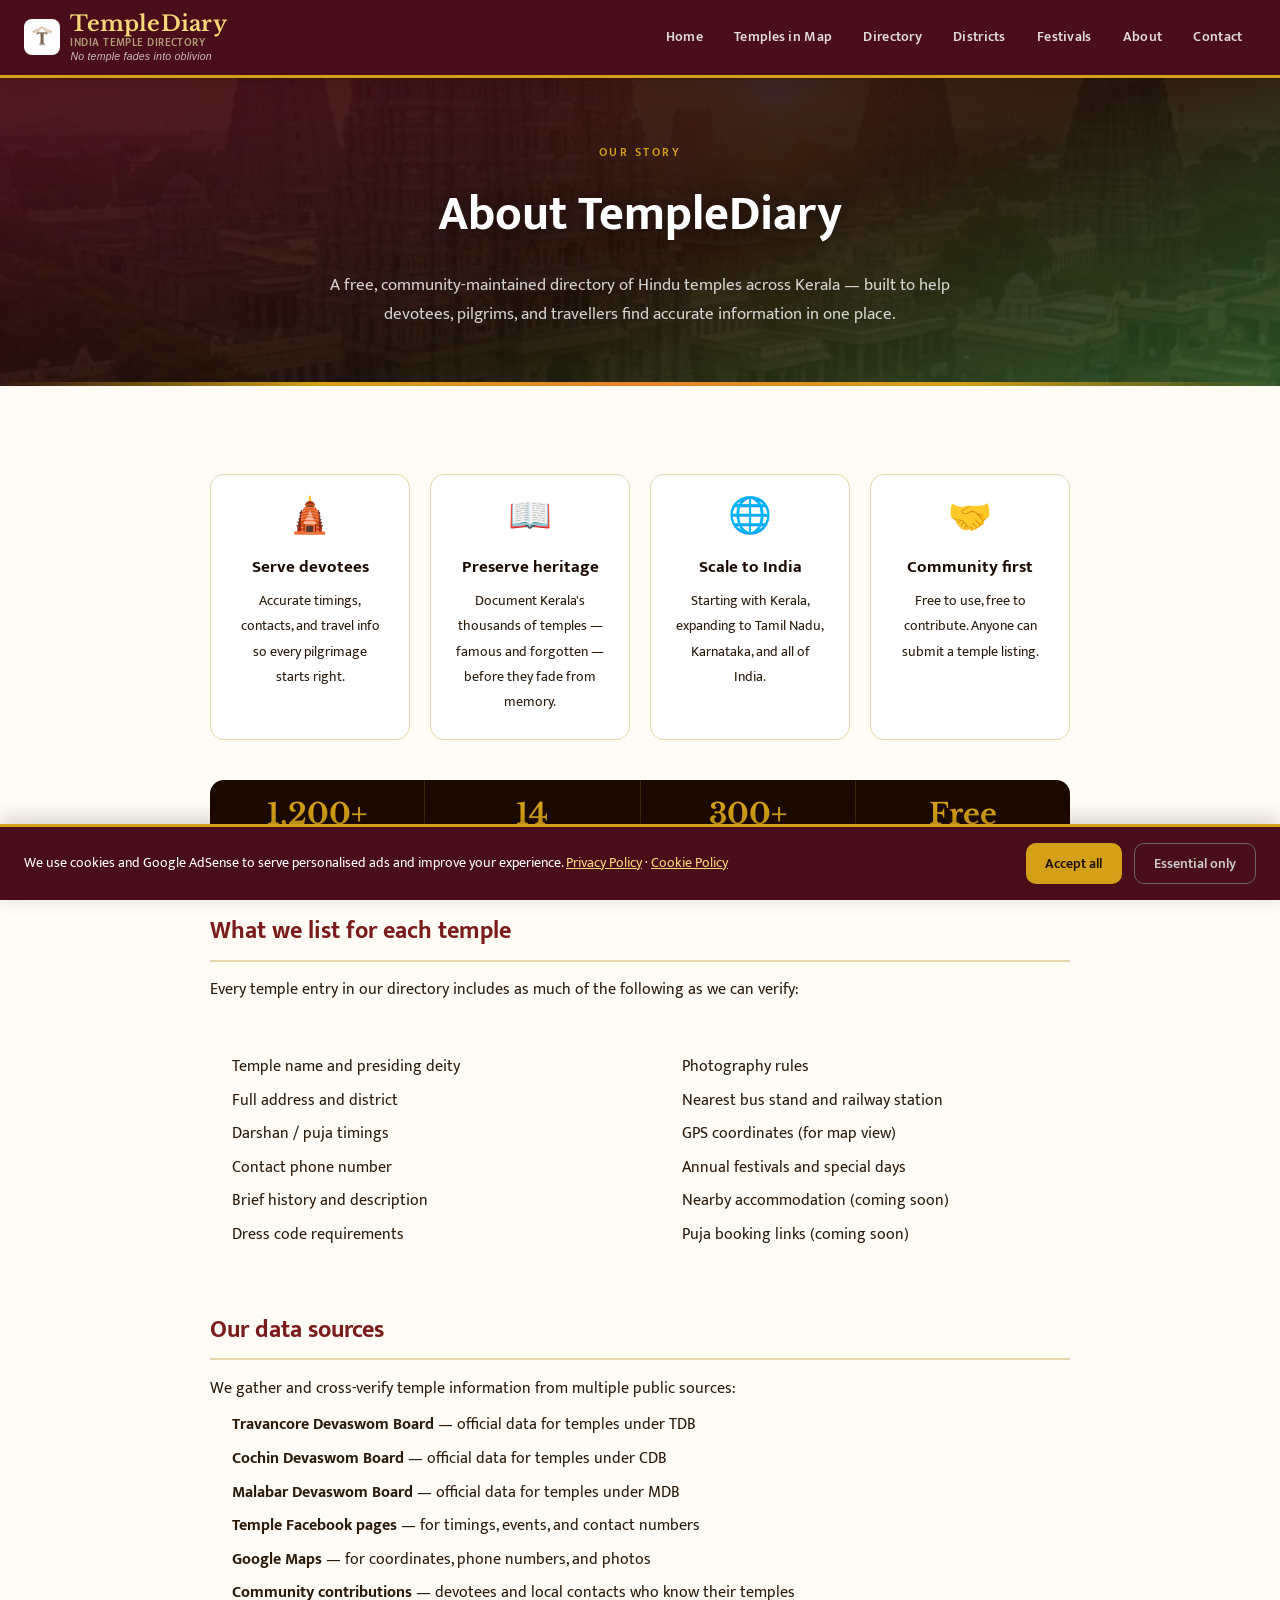
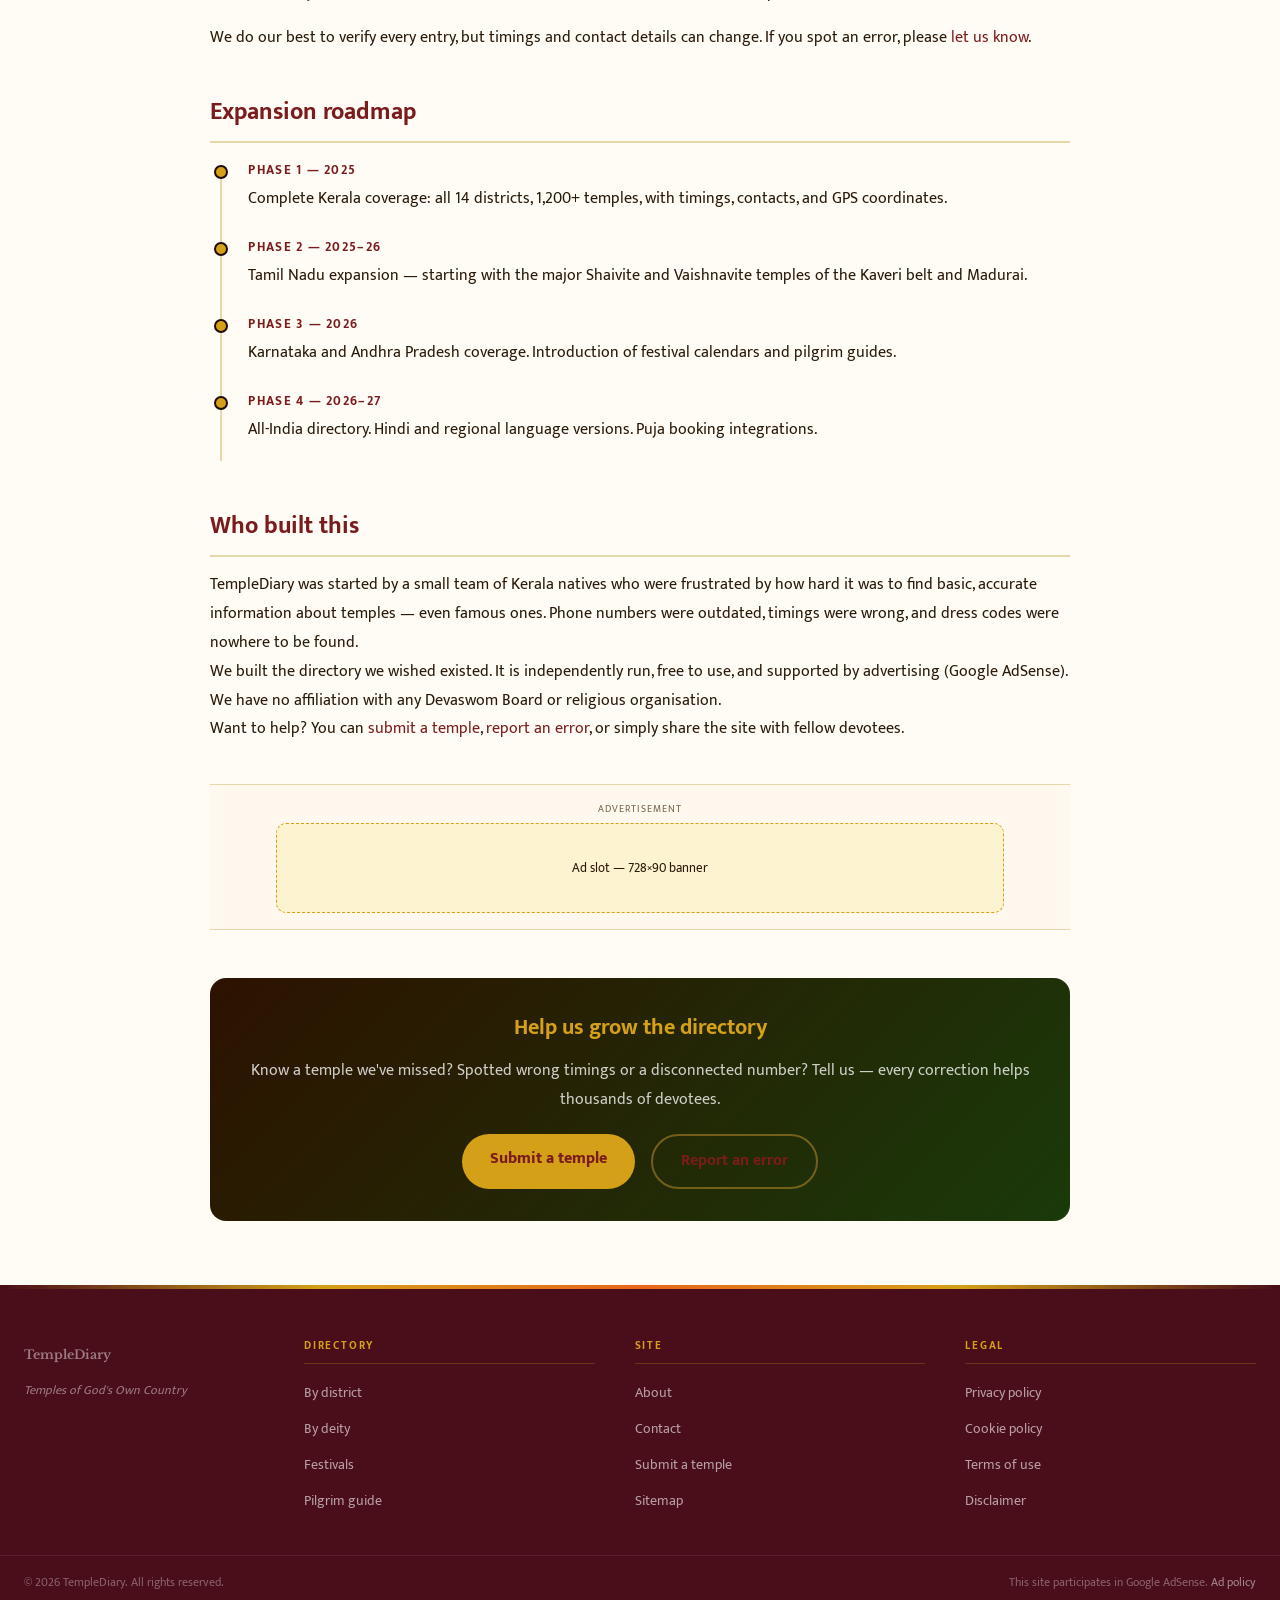
==== commit 8877df27: "admin map" ====
--- a/about.html
+++ b/about.html
@@ -13,10 +13,10 @@
   <meta property="og:url" content="https://www.templediary.in/about.html" />
   <meta property="og:type" content="website" />
 
+  <link rel="icon" type="image/png" sizes="96x96" href="/assets/images/favicon/favicon-96x96.png" />
+  <link rel="icon" type="image/svg+xml" href="/assets/images/favicon/favicon.svg" />
+  <link rel="shortcut icon" href="/assets/images/favicon/favicon.ico" />
   <link rel="apple-touch-icon" sizes="180x180" href="/assets/images/favicon/apple-touch-icon.png" />
-  <link rel="icon" type="image/png" sizes="32x32" href="/assets/images/favicon/favicon-32x32.png" />
-  <link rel="icon" type="image/png" sizes="16x16" href="/assets/images/favicon/favicon-16x16.png" />
-  <link rel="icon" href="/assets/images/favicon/favicon.ico" sizes="any" />
   <link rel="manifest" href="/assets/images/favicon/site.webmanifest" />
   <link rel="stylesheet" href="assets/css/style.css" />
 
@@ -149,9 +149,12 @@
   <header>
     <nav class="nav-inner" aria-label="Main navigation">
       <a href="index.html" class="logo" aria-label="TempleDiary home">
-        <span class="logo-main">TempleDiary</span>
-        <span class="logo-sub">India Temple Directory</span>
-        <span class="logo-tagline">No temple fades into oblivion</span>
+        <img class="logo-mark" src="/assets/images/favicon/favicon-96x96.png" alt="" width="36" height="36" aria-hidden="true" />
+        <span class="logo-text">
+          <span class="logo-main">TempleDiary</span>
+          <span class="logo-sub">India Temple Directory</span>
+          <span class="logo-tagline">No temple fades into oblivion</span>
+        </span>
       </a>
       <button class="nav-toggle" id="nav-toggle" aria-controls="nav-menu" aria-expanded="false" aria-label="Open menu">
         <span></span><span></span><span></span>
--- a/assets/css/style.css
+++ b/assets/css/style.css
@@ -110,6 +110,20 @@
 .logo {
   display: flex;
   flex: 0 1 auto;
+  align-items: center;
+  gap: 0.65rem;
+  color: inherit;
+  text-decoration: none;
+  min-width: 0;
+}
+.logo-mark {
+  width: 36px;
+  height: 36px;
+  flex: 0 0 auto;
+  border-radius: 8px;
+}
+.logo-text {
+  display: flex;
   flex-direction: column;
   min-width: 0;
   line-height: 1.1;
@@ -1118,6 +1132,7 @@
   .nav-links a { display: block; padding: 0.65rem 1rem; width: 100%; }
   .nav-toggle { display: flex; }
   header { position: sticky; }
+  .logo-mark { width: 32px; height: 32px; }
 
   .state-switcher-bar {
     position: static;
